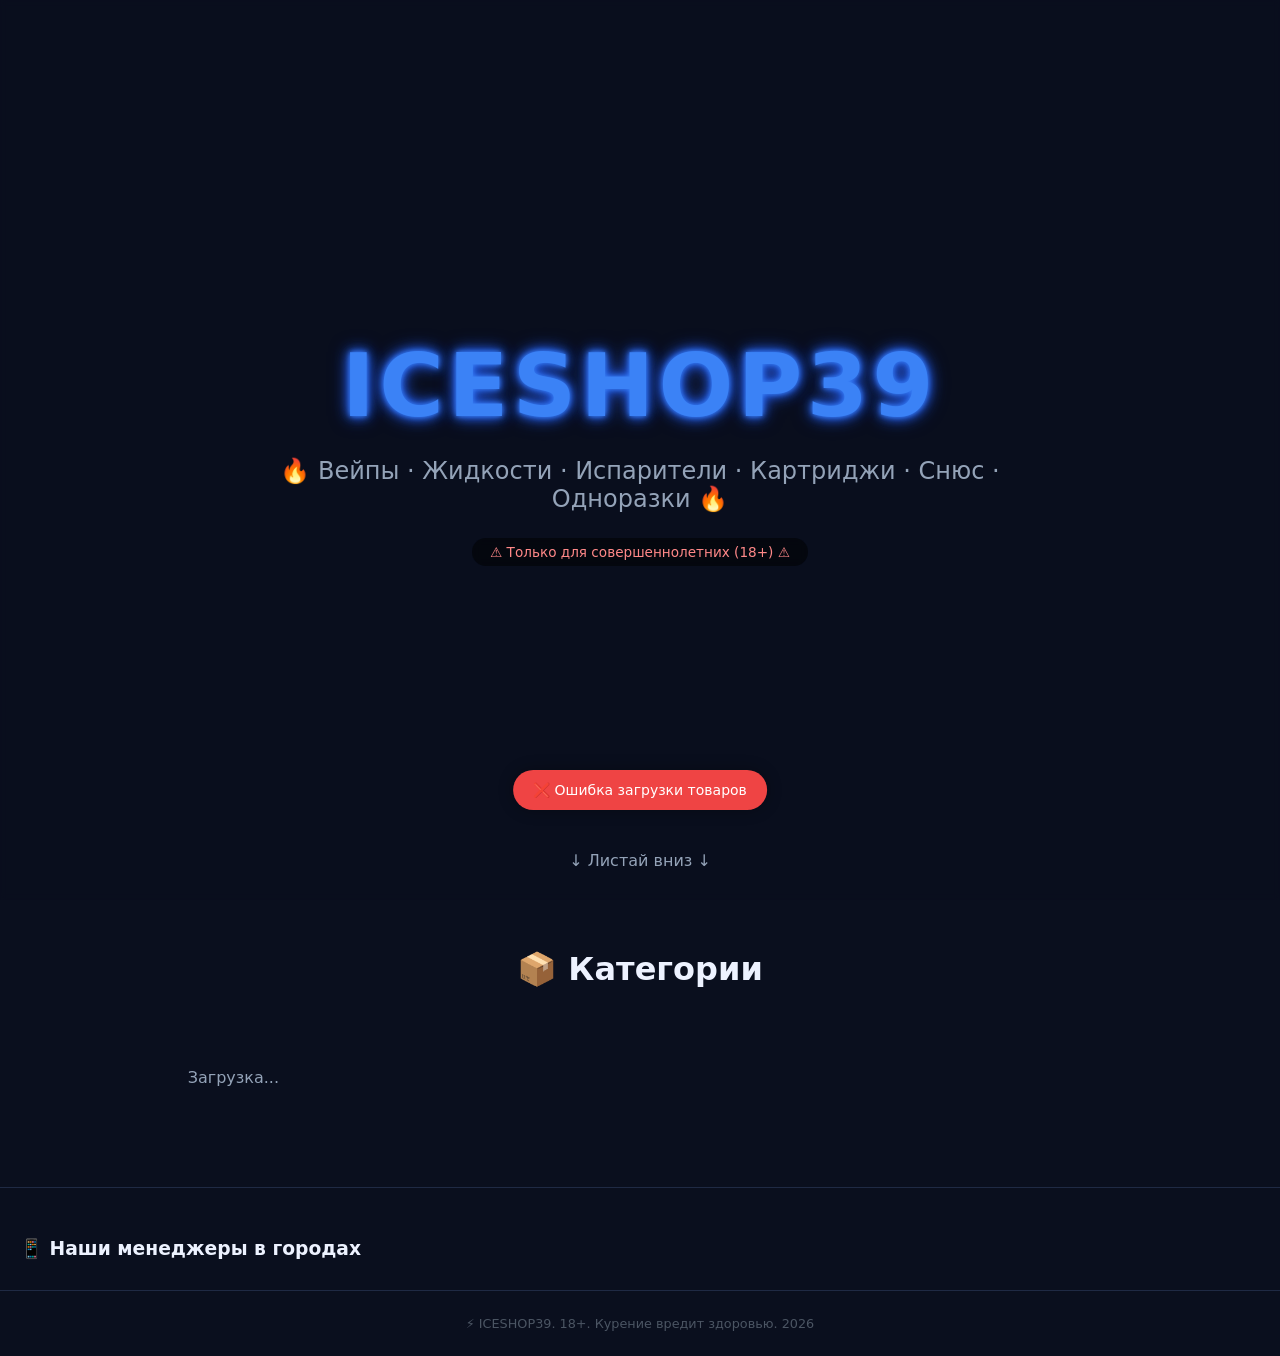
==== index.html @ f991d0cf "Update index.html" ====
<!DOCTYPE html>
<html lang="ru">
<head>
    <meta charset="UTF-8">
    <meta name="viewport" content="width=device-width, initial-scale=1.0, user-scalable=yes, viewport-fit=cover">
    <title>ICESHOP39 — Вейпы, жидкости и аксессуары в Калининграде | 18+</title>
    <meta name="description" content="ICESHOP39 — широкий выбор вейпов, жидкостей, испарителей, картриджей, снюса и одноразок. Быстрая доставка по Калининграду, Гурьевску и области. Только для совершеннолетних 18+.">
    <meta name="keywords" content="вейпы, жидкости для вейпа, испарители, картриджи, снюс, одноразки, Калининград, Гурьевск, доставка">
    <meta name="author" content="ICESHOP39">
    <meta name="robots" content="index, follow">
    <meta name="theme-color" content="#0A0F1E">
    
    <meta property="og:title" content="ICESHOP39 — Вейпы, жидкости и аксессуары">
    <meta property="og:description" content="Широкий выбор вейпов, жидкостей, испарителей и аксессуаров. Быстрая доставка по Калининграду и области. Только 18+.">
    <meta property="og:image" content="https://i.ibb.co/5hYz909b/istockphoto-1399967405-612x612.jpg">
    <meta property="og:image:width" content="612">
    <meta property="og:image:height" content="612">
    <meta property="og:url" content="https://loysitdefldondon.github.io/iceshop39/">
    <meta property="og:type" content="website">
    <meta property="og:locale" content="ru_RU">
    
    <link rel="canonical" href="https://loysitdefldondon.github.io/iceshop39/">
    <link rel="stylesheet" href="css/style.css">
</head>
<body>

<div class="header" id="header">
    <div class="logo" id="homeLogoBtn"><h2>ICESHOP39</h2></div>
    <div class="search-container">
        <input type="text" id="searchInput" placeholder="🔍 Поиск товаров..." class="search-input">
        <div id="searchResults" class="search-results"></div>
    </div>
</div>

<div id="mainPage">
    <div class="hero-section" id="heroSection">
        <div class="hero-content">
            <div class="hero-title">ICESHOP39</div>
            <div class="hero-desc">🔥 Вейпы · Жидкости · Испарители · Картриджи · Снюс · Одноразки 🔥</div>
            <div class="age-warning">⚠️ Только для совершеннолетних (18+) ⚠️</div>
        </div>
        <div class="scroll-hint" id="scrollHint">↓ Листай вниз ↓</div>
    </div>
    
    <!-- Блок популярных товаров (чаще всего смотрят) -->
    <div id="popularSection" class="popular-section" style="display: none;">
        <h2 class="section-title">🔥 Чаще всего смотрят</h2>
        <div id="popularContainer" class="popular-grid"></div>
    </div>
    
    <div class="categories-section" id="categoriesSection">
        <h2 class="section-title">📦 Категории</h2>
        <div class="categories-grid" id="categoriesGrid"><div class="loader">Загрузка...</div></div>
    </div>
</div>

<div id="productsPage" class="products-page">
    <button class="back-home" id="backHomeBtn">← Назад</button>
    <h2 class="page-title" id="productsPageTitle"></h2>
    <div class="products-grid" id="productsContainer"></div>
</div>

<div id="flavorsPage" class="flavors-page">
    <button class="back-home" id="backFlavorsHomeBtn">← Назад</button>
    <h2 class="page-title" id="flavorsPageTitle"></h2>
    <div id="flavorsContainer"></div>
</div>

<!-- Блок избранного -->
<div id="favoritesSection" class="favorites-section" style="display: none;">
    <h2 class="section-title">❤️ Избранное</h2>
    <div id="favoritesContainer" class="favorites-grid"></div>
    <button id="clearFavoritesBtn" class="clear-favorites-btn">🗑️ Очистить избранное</button>
</div>

<!-- Блок сравнения -->
<div id="compareSection" class="compare-section" style="display: none;">
    <h2 class="section-title">🔄 Сравнение товаров</h2>
    <div id="compareContainer" class="compare-grid"></div>
    <button id="clearCompareBtn" class="clear-compare-btn">🗑️ Очистить сравнение</button>
</div>

<!-- Блок истории просмотров -->
<div id="historySection" class="history-section" style="display: none;">
    <h2 class="section-title">📜 Вы недавно смотрели</h2>
    <div id="historyContainer" class="history-grid"></div>
    <button id="clearHistoryBtn" class="clear-history-btn">🗑️ Очистить историю</button>
</div>

<div class="managers-section">
    <h3 class="managers-title">📱 Наши менеджеры в городах</h3>
    <div class="managers-grid" id="managersGrid"></div>
</div>

<footer>⚡ ICESHOP39. 18+. Курение вредит здоровью. 2026</footer>

<button id="goTopBtn" class="go-top">⬆️</button>

<script src="js/script.js"></script>
</body>
</html>
---- css/style.css ----
* {
    margin: 0;
    padding: 0;
    box-sizing: border-box;
    font-family: 'Inter', 'Segoe UI', system-ui, -apple-system, sans-serif;
}

button, .category-card, .manager-card, .manager-option, .flavor-order-btn, .order-pill, .back-home, .age-btn, .order-submit, .cancel-order, .cancel-modal {
    outline: none;
    -webkit-tap-highlight-color: transparent;
}

body {
    background: #0A0F1E;
    color: #EDF2FF;
    overflow-x: hidden;
}

:root {
    --bg-deep: #0A0F1E;
    --card-dark: #111827;
    --blue-accent: #3B82F6;
    --border-dim: #1F2A44;
    --text-secondary: #94A3B8;
    --success: #10B981;
    --neon-red: #ff0040;
    --neon-blue: #3B82F6;
}

.hero-section {
    min-height: 100vh;
    display: flex;
    flex-direction: column;
    justify-content: center;
    align-items: center;
    text-align: center;
    padding: 40px 20px;
    position: relative;
    background-size: cover;
    background-position: center;
    background-repeat: no-repeat;
    transition: background-image 1.2s ease-in-out;
    background-image: url('https://i.ibb.co/5hYz909b/istockphoto-1399967405-612x612.jpg');
}

.hero-section::before {
    content: '';
    position: absolute;
    top: 0;
    left: 0;
    right: 0;
    bottom: 0;
    background: rgba(10, 15, 30, 0.65);
    backdrop-filter: blur(3px);
    z-index: 1;
}

.hero-content {
    position: relative;
    z-index: 2;
    max-width: 800px;
}

.hero-title {
    font-size: clamp(2.5rem, 10vw, 5.5rem);
    font-weight: 900;
    letter-spacing: 0.05em;
    color: #3B82F6;
    display: inline-block;
    user-select: none;
    -webkit-user-select: none;
    cursor: default;
    transform: translateY(50px);
    opacity: 0;
    animation: slideUpFade 0.8s ease forwards;
    text-shadow: 0 0 5px #3B82F6, 0 0 10px #2563EB, 0 0 15px #1D4ED8, 0 0 20px #1E3A8A;
}

@keyframes slideUpFade {
    to { transform: translateY(0); opacity: 1; }
}

.hero-desc {
    font-size: clamp(1rem, 5vw, 1.5rem);
    color: var(--text-secondary);
    margin-top: 20px;
    transform: translateY(50px);
    opacity: 0;
    animation: slideUpFade 0.8s ease 0.4s forwards;
}

.age-warning {
    margin-top: 25px;
    font-size: 0.85rem;
    color: #ff8888;
    background: rgba(0, 0, 0, 0.5);
    display: inline-block;
    padding: 6px 18px;
    border-radius: 60px;
    backdrop-filter: blur(4px);
    transform: translateY(30px);
    opacity: 0;
    animation: slideUpFadeAge 0.8s ease 0.8s forwards;
}

@keyframes slideUpFadeAge {
    to { transform: translateY(0); opacity: 1; }
}

.scroll-hint {
    position: absolute;
    bottom: 30px;
    left: 50%;
    transform: translateX(-50%);
    z-index: 2;
    color: var(--text-secondary);
    animation: bounce 2s infinite;
    cursor: pointer;
}

@keyframes bounce {
    0%, 100% { transform: translateX(-50%) translateY(0); }
    50% { transform: translateX(-50%) translateY(10px); }
}

.header {
    background: rgba(10, 15, 30, 0.96);
    backdrop-filter: blur(12px);
    border-bottom: 1px solid var(--border-dim);
    padding: 12px 20px;
    display: flex;
    justify-content: space-between;
    align-items: center;
    position: fixed;
    top: 0;
    left: 0;
    right: 0;
    z-index: 100;
    transform: translateY(-100%);
    transition: transform 0.3s ease;
    flex-wrap: wrap;
    gap: 10px;
}

.header.visible { transform: translateY(0); }

.logo { cursor: pointer; }

.logo h2 { 
    font-size: clamp(1rem, 5vw, 1.5rem); 
    color: #3B82F6; 
    text-shadow: 0 0 3px #3B82F6, 0 0 6px #2563EB;
    font-weight: 800; 
}

.search-container {
    position: relative;
    flex: 1;
    max-width: 300px;
}

.search-input {
    width: 100%;
    background: #1E293B;
    border: 1px solid var(--border-dim);
    border-radius: 40px;
    padding: 8px 16px;
    color: white;
    font-size: 14px;
    transition: all 0.3s;
}

.search-input:focus {
    outline: none;
    border-color: #3B82F6;
}

.search-results {
    position: absolute;
    top: 100%;
    left: 0;
    right: 0;
    background: #111827;
    border: 1px solid var(--border-dim);
    border-radius: 16px;
    max-height: 300px;
    overflow-y: auto;
    z-index: 1000;
    display: none;
}

.search-results.show {
    display: block;
}

.search-result-item {
    padding: 10px 15px;
    cursor: pointer;
    border-bottom: 1px solid #1F2A44;
    transition: background 0.2s;
}

.search-result-item:hover {
    background: #3B82F6;
}

.search-result-name {
    font-weight: 600;
    font-size: 14px;
}

.search-result-category {
    font-size: 11px;
    color: #94A3B8;
}

.search-result-price {
    font-size: 12px;
    color: #FACC15;
}

@media (max-width: 700px) {
    .header {
        flex-direction: column;
        padding: 10px;
    }
    .search-container {
        max-width: 100%;
        width: 100%;
    }
}

.categories-section { padding: 50px 20px; background: var(--bg-deep); }

.section-title { text-align: center; font-size: clamp(1.5rem, 6vw, 2rem); margin-bottom: 30px; }

.categories-grid {
    display: grid;
    grid-template-columns: repeat(3, 1fr);
    gap: 20px;
    max-width: 1200px;
    margin: 0 auto;
}

@media (max-width: 900px) { .categories-grid { grid-template-columns: repeat(2, 1fr); } }
@media (max-width: 550px) { .categories-grid { grid-template-columns: 1fr; } }

.category-card { 
    background: var(--card-dark); 
    border: 1px solid var(--border-dim); 
    border-radius: 28px; 
    padding: 30px 15px; 
    text-align: center; 
    cursor: pointer; 
    transition: all 0.4s; 
    position: relative; 
    overflow: hidden; 
    min-width: 0; 
}

.category-card::before {
    content: '';
    position: absolute;
    top: 0;
    left: 0;
    right: 0;
    bottom: 0;
    background-size: cover;
    background-position: center;
    background-repeat: no-repeat;
    opacity: 0.35;
    filter: blur(2px);
    z-index: 0;
}

.category-card[data-category="Жидкости"]::before { background-image: url('https://i.ibb.co/ZRJWzFgY/i.webp'); }
.category-card[data-category="Испарители"]::before { background-image: url('https://i.ibb.co/xKG5BxjK/2026-04-04-124034203.png'); }
.category-card[data-category="Картриджи"]::before { background-image: url('https://i.ibb.co/k284RcWN/2026-04-04-123830912.png'); }
.category-card[data-category="Вейпы"]::before { background-image: url('https://i.ibb.co/3Xgr0v8/2026-04-04-124326975.png'); }
.category-card[data-category="Снюс"]::before { background-image: url('https://i.ibb.co/kgQk6Rp7/2026-04-04-124535497.png'); }
.category-card[data-category="Одноразки"]::before { background-image: url('https://i.ibb.co/W4hXLFkr/2026-04-04-124758580.png'); }

.category-card > * { position: relative; z-index: 2; }

.category-card:hover {
    transform: translateY(-8px);
    border-color: #3B82F6;
    box-shadow: 0 0 15px rgba(59,130,246,0.3);
}

.category-icon { font-size: clamp(2.5rem, 8vw, 4rem); margin-bottom: 15px; }
.category-name { font-size: clamp(1rem, 5vw, 1.3rem); font-weight: 700; margin-bottom: 10px; word-break: break-word; }
.category-count { color: var(--text-secondary); font-size: 0.85rem; }

.products-page, .flavors-page { display: none; padding: 90px 20px 50px; min-height: 100vh; }
.products-page.active, .flavors-page.active { display: block; animation: fadeIn 0.5s ease; }

@keyframes fadeIn { from { opacity: 0; } to { opacity: 1; } }

.back-home {
    background: var(--card-dark);
    border: 1px solid var(--border-dim);
    border-radius: 40px;
    padding: 8px 20px;
    color: white;
    cursor: pointer;
    margin-bottom: 25px;
    display: inline-flex;
    align-items: center;
    gap: 8px;
    transition: all 0.3s;
}

.back-home:hover {
    background: #3B82F6;
    transform: translateX(-5px);
    box-shadow: 0 0 10px rgba(59,130,246,0.5);
}

.page-title { font-size: clamp(1.5rem, 6vw, 2rem); margin-bottom: 25px; text-align: center; }

.products-grid {
    display: grid;
    grid-template-columns: repeat(auto-fill, minmax(280px, 1fr));
    gap: 20px;
    max-width: 1300px;
    margin: 0 auto;
    align-items: stretch;
}

.product-card {
    background: var(--card-dark);
    border: 1px solid var(--border-dim);
    border-radius: 24px;
    padding: 16px;
    transition: all 0.4s;
    display: flex;
    flex-direction: column;
    justify-content: space-between;
    cursor: pointer;
    height: 100%;
    min-height: 380px;
}

.product-card:hover {
    transform: translateY(-6px);
    border-color: #3B82F6;
    box-shadow: 0 0 12px rgba(59,130,246,0.3);
}

.product-image {
    width: 100%;
    height: 180px;
    object-fit: cover;
    border-radius: 18px;
    background: #1E293B;
}

.product-title { font-size: clamp(1rem, 4vw, 1.2rem); font-weight: 700; margin-top: 8px; }
.product-price { font-size: clamp(1.3rem, 5vw, 1.7rem); font-weight: 800; color: #FACC15; }
.product-desc { 
    color: var(--text-secondary); 
    font-size: 0.85rem; 
    line-height: 1.4;
    display: -webkit-box;
    -webkit-line-clamp: 3;
    -webkit-box-orient: vertical;
    overflow: hidden;
    text-overflow: ellipsis;
}
.product-stock { font-size: 0.8rem; color: #94A3B8; margin: 5px 0; }

.order-pill { 
    background: var(--success);
    border: none;
    border-radius: 60px;
    padding: 12px 20px;
    color: white;
    font-weight: 700;
    font-size: 1rem;
    cursor: pointer;
    transition: all 0.3s;
    margin-top: 8px;
    width: 100%;
    text-align: center;
    box-shadow: 0 0 5px rgba(16,185,129,0.3);
}

.order-pill:hover { background: #059669; transform: scale(1.02); }
.order-pill:disabled { background: #4B5563; cursor: not-allowed; opacity: 0.6; transform: none; }

.empty-msg { text-align: center; color: var(--text-secondary); padding: 50px 20px; font-size: 1rem; }

.flavors-list { display: flex; flex-direction: column; gap: 12px; }

.flavor-item {
    background: var(--card-dark);
    border: 1px solid var(--border-dim);
    border-radius: 20px;
    padding: 14px;
    display: flex;
    flex-wrap: wrap;
    align-items: center;
    justify-content: space-between;
    gap: 10px;
}

.flavor-name { font-weight: 600; flex: 2; min-width: 120px; word-break: break-word; }
.flavor-price { color: #FACC15; font-weight: 700; font-size: 1.1rem; min-width: 70px; }
.flavor-stock { min-width: 80px; font-size: 0.85rem; }
.stock-low { color: #EF4444; font-weight: 600; }

.flavor-order-btn {
    background: var(--success);
    border: none;
    border-radius: 40px;
    padding: 8px 16px;
    color: white;
    font-weight: 600;
    cursor: pointer;
    transition: 0.2s;
    white-space: nowrap;
    box-shadow: 0 0 3px rgba(16,185,129,0.3);
}

.flavor-order-btn:hover { box-shadow: 0 0 8px rgba(16,185,129,0.6); transform: scale(1.02); }
.flavor-order-btn:disabled { background: #4B5563; cursor: not-allowed; opacity: 0.6; box-shadow: none; transform: none; }

@media (max-width: 550px) {
    .flavor-item { flex-direction: column; align-items: stretch; text-align: center; }
    .flavor-name, .flavor-price, .flavor-stock { text-align: center; }
    .flavor-order-btn { margin-top: 5px; }
}

.age-modal, .order-modal, .modal {
    position: fixed;
    top: 0;
    left: 0;
    width: 100%;
    height: 100%;
    background: rgba(0,0,0,0.95);
    backdrop-filter: blur(12px);
    z-index: 9999;
    display: flex;
    justify-content: center;
    align-items: center;
}

.age-content, .order-content, .modal-content {
    background: #0F172A;
    border: 2px solid var(--neon-red);
    border-radius: 40px;
    padding: 30px;
    max-width: 450px;
    width: 90%;
    text-align: center;
}

.order-content { border-color: var(--blue-accent); }

.age-content h1 { font-size: 4rem; color: var(--neon-red); text-shadow: 0 0 10px #ff0040; }

.age-checkbox, .order-checkbox {
    display: flex;
    align-items: center;
    justify-content: center;
    gap: 12px;
    background: #1E293B;
    padding: 12px;
    border-radius: 60px;
    margin: 20px 0;
}

.age-checkbox input, .order-checkbox input { width: 20px; height: 20px; cursor: pointer; }

.age-btn, .order-submit {
    background: var(--neon-red);
    border: none;
    border-radius: 60px;
    padding: 12px;
    color: white;
    font-weight: bold;
    cursor: pointer;
    width: 100%;
}

.order-submit { background: var(--success); }

.cancel-order, .cancel-modal {
    background: #334155;
    border: none;
    border-radius: 60px;
    padding: 10px;
    color: white;
    cursor: pointer;
    width: 100%;
    margin-top: 10px;
}

.manager-option {
    background: #1E293B;
    border: 1px solid var(--border-dim);
    border-radius: 60px;
    padding: 14px 20px;
    margin: 12px 0;
    cursor: pointer;
    text-align: center;
    font-weight: 600;
    font-size: 1.1rem;
    transition: all 0.3s ease;
    color: white;
    display: flex;
    align-items: center;
    justify-content: center;
    gap: 12px;
}

.manager-option:hover {
    background: #3B82F6;
    border-color: #3B82F6;
    transform: translateX(5px);
    box-shadow: 0 0 12px rgba(59,130,246,0.5);
}

.managers-section { padding: 50px 20px 30px; border-top: 1px solid var(--border-dim); }

.managers-grid {
    display: grid;
    grid-template-columns: repeat(3, 1fr);
    gap: 20px;
    max-width: 900px;
    margin: 0 auto;
}

@media (max-width: 700px) { .managers-grid { grid-template-columns: 1fr; } }

.manager-card {
    background: var(--card-dark);
    border: 1px solid var(--border-dim);
    border-radius: 60px;
    padding: 14px 20px;
    display: flex;
    align-items: center;
    justify-content: center;
    gap: 12px;
    font-weight: 600;
    color: white;
    text-decoration: none;
    transition: 0.3s;
}

.manager-card:hover {
    background: #3B82F6;
    transform: translateY(-3px);
    box-shadow: 0 0 12px rgba(59,130,246,0.4);
}

footer {
    text-align: center;
    padding: 25px 20px;
    color: #4B5563;
    border-top: 1px solid var(--border-dim);
    font-size: 0.8rem;
}

.loader { text-align: center; padding: 50px; color: var(--text-secondary); }

.go-top {
    position: fixed;
    bottom: 90px;
    left: 20px;
    background: #3B82F6;
    width: 45px;
    height: 45px;
    border-radius: 50%;
    border: none;
    color: white;
    font-size: 20px;
    cursor: pointer;
    display: none;
    z-index: 1000;
    box-shadow: 0 0 10px rgba(59,130,246,0.5);
    transition: all 0.3s;
}

.go-top:hover {
    transform: scale(1.1);
    background: #2563EB;
}

/* ========== ИСТОРИЯ ПРОСМОТРОВ ========== */
.history-section {
    padding: 50px 20px;
    background: var(--bg-deep);
    border-top: 1px solid var(--border-dim);
}

.history-grid {
    display: grid;
    grid-template-columns: repeat(auto-fill, minmax(150px, 1fr));
    gap: 15px;
    max-width: 1200px;
    margin: 0 auto;
}

.history-card {
    background: var(--card-dark);
    border: 1px solid var(--border-dim);
    border-radius: 16px;
    padding: 12px;
    cursor: pointer;
    transition: all 0.3s;
    text-align: center;
}

.history-card:hover {
    transform: translateY(-5px);
    border-color: #3B82F6;
    box-shadow: 0 0 12px rgba(59,130,246,0.3);
}

.history-image {
    width: 100%;
    height: 100px;
    object-fit: cover;
    border-radius: 12px;
    margin-bottom: 8px;
}

.history-name {
    font-size: 0.8rem;
    font-weight: 500;
    color: var(--text-secondary);
    overflow: hidden;
    text-overflow: ellipsis;
    white-space: nowrap;
}

.clear-history-btn {
    display: block;
    margin: 20px auto 0;
    background: #334155;
    border: none;
    border-radius: 40px;
    padding: 8px 20px;
    color: white;
    cursor: pointer;
    font-size: 0.8rem;
    transition: all 0.3s;
}

.clear-history-btn:hover {
    background: #EF4444;
}

/* ========== ПОПУЛЯРНЫЕ ТОВАРЫ ========== */
.popular-section {
    padding: 50px 20px;
    background: var(--bg-deep);
    border-top: 1px solid var(--border-dim);
    border-bottom: 1px solid var(--border-dim);
}

.popular-grid {
    display: grid;
    grid-template-columns: repeat(auto-fill, minmax(200px, 1fr));
    gap: 20px;
    max-width: 1200px;
    margin: 0 auto;
}

.popular-card {
    background: var(--card-dark);
    border: 1px solid var(--border-dim);
    border-radius: 20px;
    padding: 12px;
    cursor: pointer;
    transition: all 0.3s;
    text-align: center;
    position: relative;
}

.popular-card:hover {
    transform: translateY(-5px);
    border-color: #3B82F6;
    box-shadow: 0 0 15px rgba(59,130,246,0.3);
}

.popular-badge {
    position: absolute;
    top: -10px;
    left: -10px;
    background: #EF4444;
    color: white;
    font-size: 0.7rem;
    font-weight: bold;
    padding: 4px 8px;
    border-radius: 20px;
    z-index: 10;
}

.popular-image {
    width: 100%;
    height: 150px;
    object-fit: cover;
    border-radius: 12px;
    margin-bottom: 10px;
}

.popular-name {
    font-size: 0.9rem;
    font-weight: 600;
    margin-bottom: 5px;
    overflow: hidden;
    text-overflow: ellipsis;
    white-space: nowrap;
}

.popular-variant {
    font-size: 0.7rem;
    color: #94A3B8;
    margin-bottom: 5px;
    overflow: hidden;
    text-overflow: ellipsis;
    white-space: nowrap;
}

.popular-price {
    color: #FACC15;
    font-weight: 700;
    font-size: 1rem;
}

.popular-orders {
    font-size: 0.7rem;
    color: #94A3B8;
    margin-top: 5px;
}

@media (max-width: 550px) {
    .popular-grid {
        grid-template-columns: repeat(auto-fill, minmax(150px, 1fr));
        gap: 12px;
    }
    .popular-image {
        height: 120px;
    }
    .popular-name {
        font-size: 0.8rem;
    }
    .history-grid {
        grid-template-columns: repeat(auto-fill, minmax(120px, 1fr));
        gap: 10px;
    }
    .history-image {
        height: 80px;
    }
    .history-name {
        font-size: 0.7rem;
    }
}
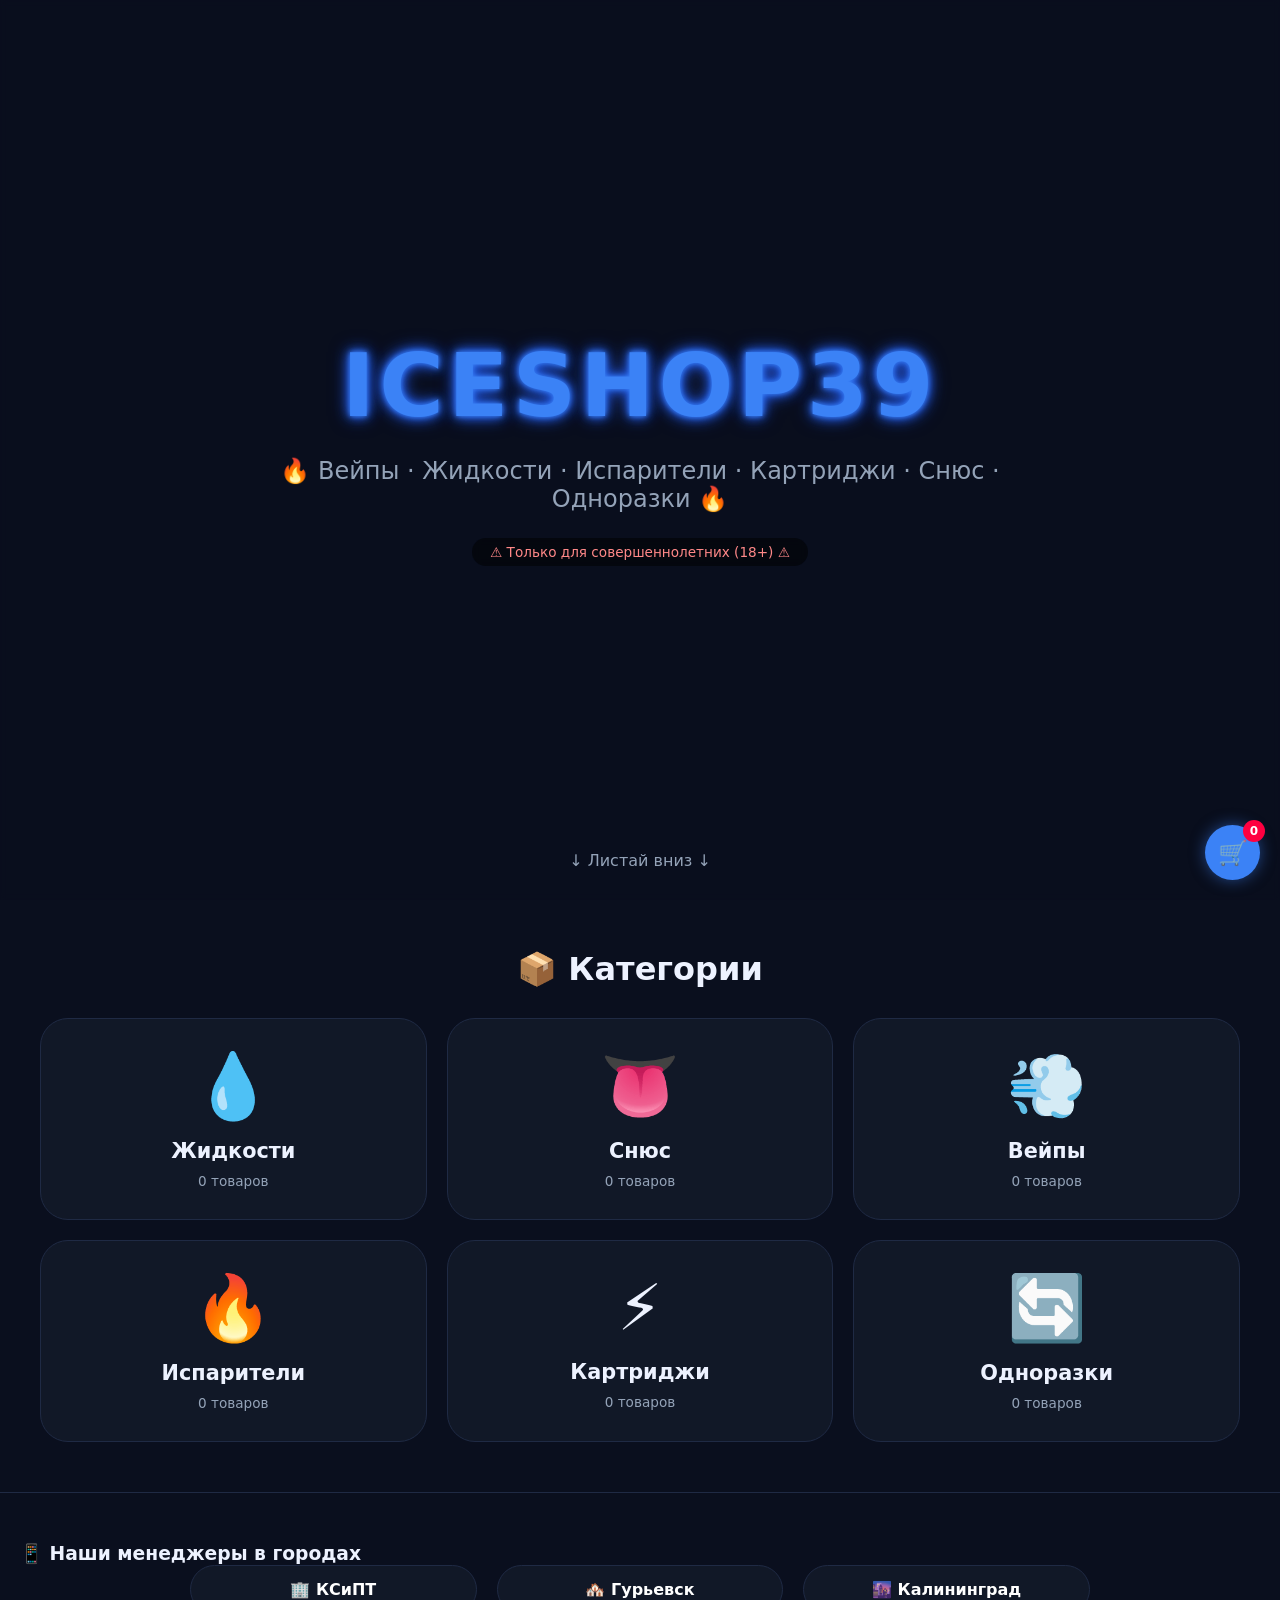
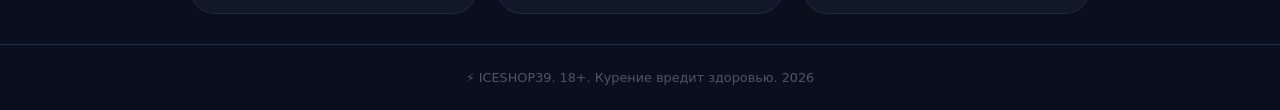
==== commit daabafb1: "Update index.html" ====
--- a/index.html
+++ b/index.html
@@ -72,14 +72,6 @@
     <div id="favoritesContainer" class="favorites-grid"></div>
     <button id="clearFavoritesBtn" class="clear-favorites-btn">🗑️ Очистить избранное</button>
 </div>
-
-<!-- Блок сравнения -->
-<div id="compareSection" class="compare-section" style="display: none;">
-    <h2 class="section-title">🔄 Сравнение товаров</h2>
-    <div id="compareContainer" class="compare-grid"></div>
-    <button id="clearCompareBtn" class="clear-compare-btn">🗑️ Очистить сравнение</button>
-</div>
-
 <!-- Блок истории просмотров -->
 <div id="historySection" class="history-section" style="display: none;">
     <h2 class="section-title">📜 Вы недавно смотрели</h2>
--- a/css/style.css
+++ b/css/style.css
@@ -759,3 +759,134 @@
         font-size: 0.7rem;
     }
 }
+/* ========== ПОПУЛЯРНЫЕ ТОВАРЫ ========== */
+.popular-section, .favorites-section, .compare-section {
+    padding: 50px 20px;
+    background: var(--bg-deep);
+    border-top: 1px solid var(--border-dim);
+}
+
+.popular-grid, .favorites-grid, .compare-grid {
+    display: grid;
+    grid-template-columns: repeat(auto-fill, minmax(200px, 1fr));
+    gap: 20px;
+    max-width: 1200px;
+    margin: 0 auto;
+}
+
+.popular-card, .favorite-card, .compare-card {
+    background: var(--card-dark);
+    border: 1px solid var(--border-dim);
+    border-radius: 16px;
+    padding: 12px;
+    cursor: pointer;
+    transition: all 0.3s;
+    text-align: center;
+    position: relative;
+}
+
+.popular-card:hover, .favorite-card:hover, .compare-card:hover {
+    transform: translateY(-5px);
+    border-color: #3B82F6;
+    box-shadow: 0 0 12px rgba(59,130,246,0.3);
+}
+
+.popular-image, .favorite-image, .compare-image {
+    width: 100%;
+    height: 120px;
+    object-fit: cover;
+    border-radius: 12px;
+    margin-bottom: 8px;
+}
+
+.popular-name, .favorite-name, .compare-name {
+    font-size: 0.85rem;
+    font-weight: 500;
+    color: white;
+}
+
+.popular-price, .favorite-price, .compare-price {
+    font-size: 0.8rem;
+    color: #FACC15;
+    margin-top: 5px;
+}
+
+.remove-favorite, .remove-compare {
+    position: absolute;
+    top: 5px;
+    right: 5px;
+    background: #EF4444;
+    border: none;
+    border-radius: 50%;
+    width: 24px;
+    height: 24px;
+    color: white;
+    cursor: pointer;
+    font-size: 12px;
+}
+
+.clear-favorites-btn, .clear-compare-btn {
+    display: block;
+    margin: 20px auto 0;
+    background: #334155;
+    border: none;
+    border-radius: 40px;
+    padding: 8px 20px;
+    color: white;
+    cursor: pointer;
+    font-size: 0.8rem;
+    transition: all 0.3s;
+}
+
+.clear-favorites-btn:hover, .clear-compare-btn:hover {
+    background: #EF4444;
+}
+
+.favorite-btn {
+    position: absolute;
+    top: 10px;
+    right: 10px;
+    background: rgba(0,0,0,0.5);
+    border: none;
+    border-radius: 50%;
+    width: 32px;
+    height: 32px;
+    cursor: pointer;
+    font-size: 18px;
+    display: flex;
+    align-items: center;
+    justify-content: center;
+    transition: all 0.2s;
+    z-index: 10;
+}
+
+.favorite-btn.active {
+    color: #EF4444;
+    background: rgba(0,0,0,0.7);
+}
+
+.compare-checkbox {
+    position: absolute;
+    bottom: 10px;
+    left: 10px;
+    background: rgba(0,0,0,0.5);
+    border: none;
+    border-radius: 20px;
+    padding: 4px 8px;
+    font-size: 11px;
+    cursor: pointer;
+    display: flex;
+    align-items: center;
+    gap: 4px;
+    z-index: 10;
+}
+
+@media (max-width: 550px) {
+    .popular-grid, .favorites-grid, .compare-grid {
+        grid-template-columns: repeat(auto-fill, minmax(150px, 1fr));
+        gap: 10px;
+    }
+    .popular-image, .favorite-image, .compare-image {
+        height: 100px;
+    }
+}
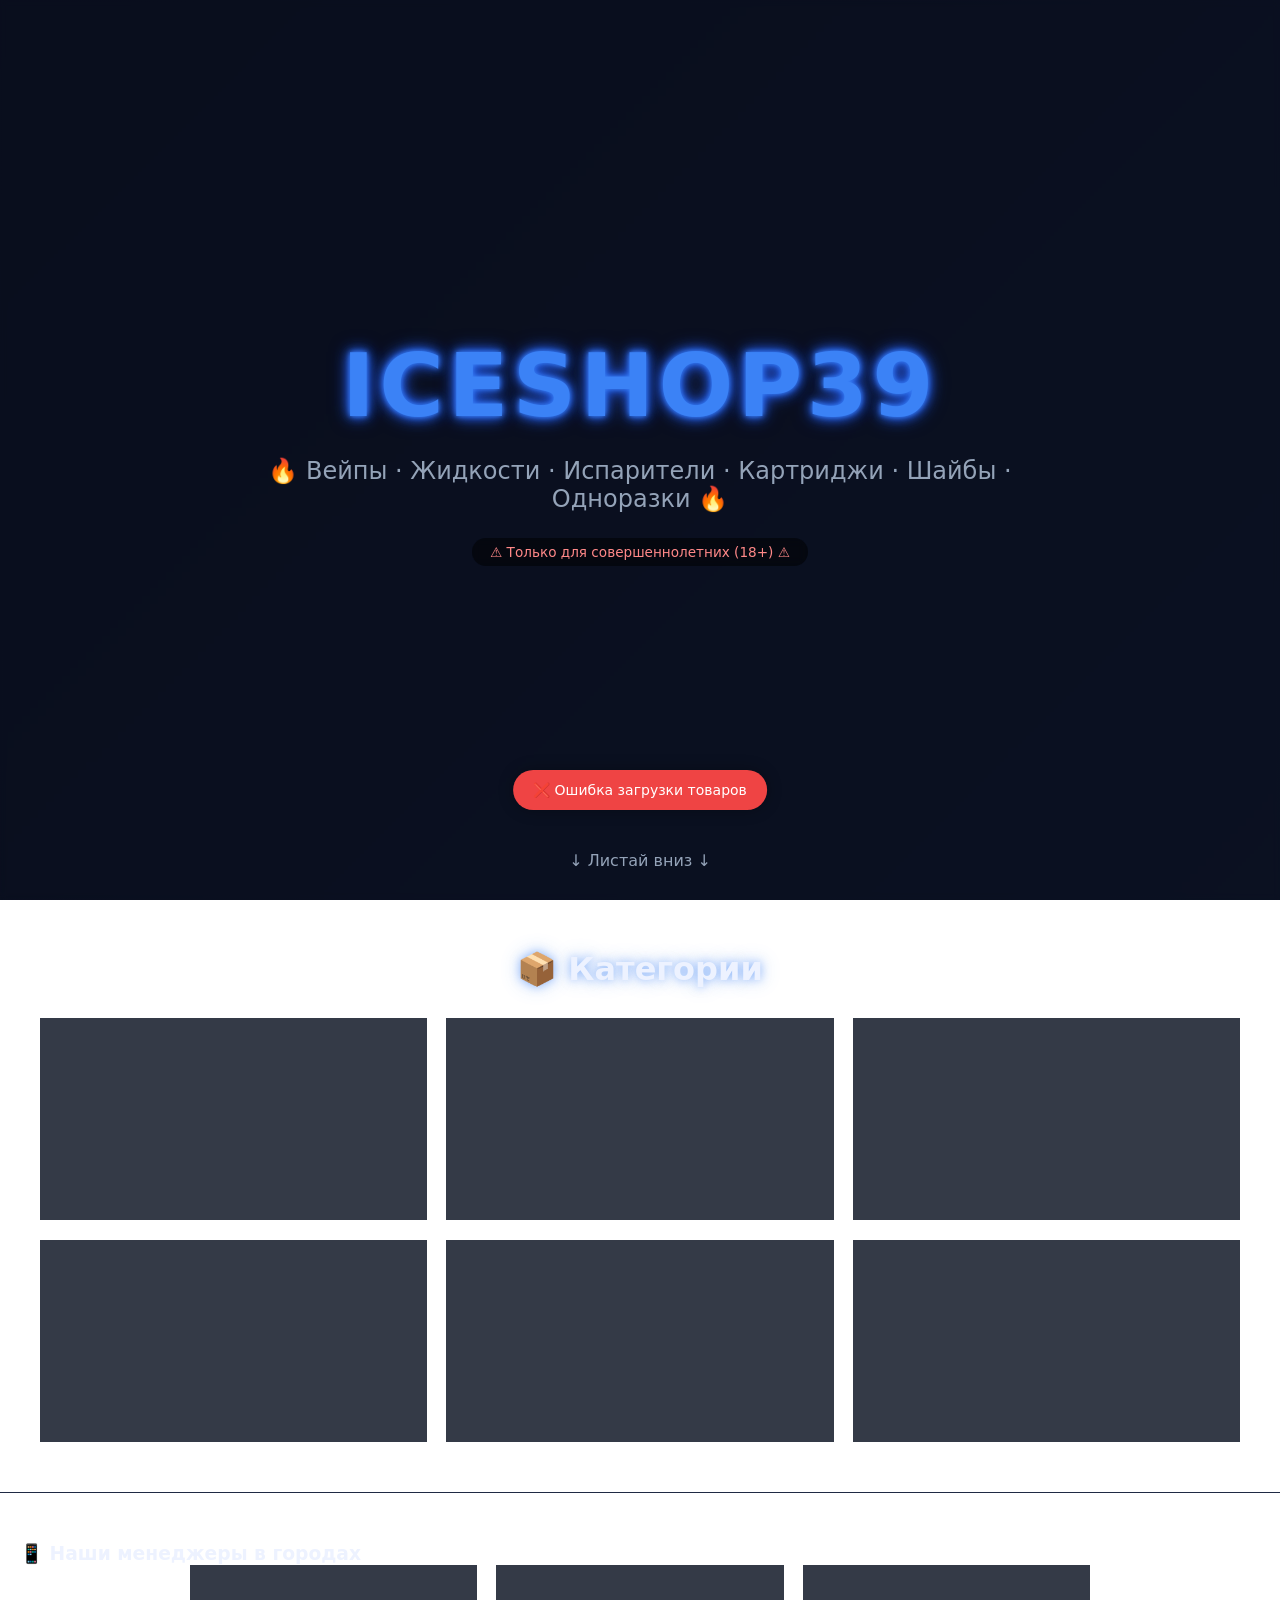
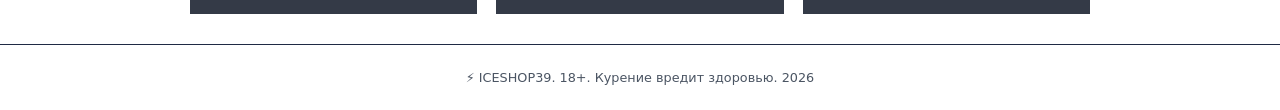
==== commit 3ca8e275: "Update index.html" ====
--- a/index.html
+++ b/index.html
@@ -36,7 +36,7 @@
     <div class="hero-section" id="heroSection">
         <div class="hero-content">
             <div class="hero-title">ICESHOP39</div>
-            <div class="hero-desc">🔥 Вейпы · Жидкости · Испарители · Картриджи · Снюс · Одноразки 🔥</div>
+            <div class="hero-desc">🔥 Вейпы · Жидкости · Испарители · Картриджи · Шайбы · Одноразки 🔥</div>
             <div class="age-warning">⚠️ Только для совершеннолетних (18+) ⚠️</div>
         </div>
         <div class="scroll-hint" id="scrollHint">↓ Листай вниз ↓</div>
--- a/css/style.css
+++ b/css/style.css
@@ -11,9 +11,18 @@
 }
 
 body {
-    background: #0A0F1E;
+    background: linear-gradient(135deg, #0A0F1E 0%, #0F172A 50%, #1A1F2E 100%);
+    background-attachment: fixed;
+    background-size: 200% 200%;
+    animation: gradientShift 10s ease infinite;
     color: #EDF2FF;
     overflow-x: hidden;
+}
+
+@keyframes gradientShift {
+    0% { background-position: 0% 0%; }
+    50% { background-position: 100% 100%; }
+    100% { background-position: 0% 0%; }
 }
 
 :root {
@@ -27,6 +36,7 @@
     --neon-blue: #3B82F6;
 }
 
+/* ========== HERO СЕКЦИЯ С АНИМАЦИЕЙ ========== */
 .hero-section {
     min-height: 100vh;
     display: flex;
@@ -123,8 +133,9 @@
     50% { transform: translateX(-50%) translateY(10px); }
 }
 
+/* ========== ШАПКА С ЭФФЕКТОМ СТЕКЛА ========== */
 .header {
-    background: rgba(10, 15, 30, 0.96);
+    background: rgba(10, 15, 30, 0.8);
     backdrop-filter: blur(12px);
     border-bottom: 1px solid var(--border-dim);
     padding: 12px 20px;
@@ -153,6 +164,7 @@
     font-weight: 800; 
 }
 
+/* ========== ПОИСК ========== */
 .search-container {
     position: relative;
     flex: 1;
@@ -189,9 +201,7 @@
     display: none;
 }
 
-.search-results.show {
-    display: block;
-}
+.search-results.show { display: block; }
 
 .search-result-item {
     padding: 10px 15px;
@@ -200,39 +210,21 @@
     transition: background 0.2s;
 }
 
-.search-result-item:hover {
-    background: #3B82F6;
-}
-
-.search-result-name {
-    font-weight: 600;
-    font-size: 14px;
-}
-
-.search-result-category {
-    font-size: 11px;
-    color: #94A3B8;
-}
-
-.search-result-price {
-    font-size: 12px;
-    color: #FACC15;
-}
-
-@media (max-width: 700px) {
-    .header {
-        flex-direction: column;
-        padding: 10px;
-    }
-    .search-container {
-        max-width: 100%;
-        width: 100%;
-    }
-}
-
-.categories-section { padding: 50px 20px; background: var(--bg-deep); }
-
-.section-title { text-align: center; font-size: clamp(1.5rem, 6vw, 2rem); margin-bottom: 30px; }
+.search-result-item:hover { background: #3B82F6; }
+
+.search-result-name { font-weight: 600; font-size: 14px; }
+.search-result-category { font-size: 11px; color: #94A3B8; }
+.search-result-price { font-size: 12px; color: #FACC15; }
+
+/* ========== КАТЕГОРИИ ========== */
+.categories-section { padding: 50px 20px; background: transparent; }
+
+.section-title { 
+    text-align: center; 
+    font-size: clamp(1.5rem, 6vw, 2rem); 
+    margin-bottom: 30px;
+    text-shadow: 0 0 10px rgba(59,130,246,0.5), 0 0 20px rgba(59,130,246,0.3);
+}
 
 .categories-grid {
     display: grid;
@@ -246,8 +238,9 @@
 @media (max-width: 550px) { .categories-grid { grid-template-columns: 1fr; } }
 
 .category-card { 
-    background: var(--card-dark); 
-    border: 1px solid var(--border-dim); 
+    background: rgba(17, 24, 39, 0.85);
+    backdrop-filter: blur(2px);
+    border: 1px solid rgba(59, 130, 246, 0.2);
     border-radius: 28px; 
     padding: 30px 15px; 
     text-align: center; 
@@ -255,7 +248,14 @@
     transition: all 0.4s; 
     position: relative; 
     overflow: hidden; 
-    min-width: 0; 
+    min-width: 0;
+    animation: fadeInUp 0.4s ease forwards;
+    opacity: 0;
+    transform: translateY(20px);
+}
+
+@keyframes fadeInUp {
+    to { opacity: 1; transform: translateY(0); }
 }
 
 .category-card::before {
@@ -283,22 +283,33 @@
 .category-card > * { position: relative; z-index: 2; }
 
 .category-card:hover {
-    transform: translateY(-8px);
+    transform: translateY(-8px) rotateX(4deg) rotateY(4deg);
     border-color: #3B82F6;
-    box-shadow: 0 0 15px rgba(59,130,246,0.3);
-}
-
-.category-icon { font-size: clamp(2.5rem, 8vw, 4rem); margin-bottom: 15px; }
+    box-shadow: 0 0 20px rgba(59,130,246,0.5), 0 0 5px rgba(59,130,246,0.3);
+}
+
+.category-icon { font-size: clamp(2.5rem, 8vw, 4rem); margin-bottom: 15px; transition: text-shadow 0.3s ease; }
+.category-card:hover .category-icon { text-shadow: 0 0 15px #3B82F6, 0 0 25px #2563EB; }
 .category-name { font-size: clamp(1rem, 5vw, 1.3rem); font-weight: 700; margin-bottom: 10px; word-break: break-word; }
 .category-count { color: var(--text-secondary); font-size: 0.85rem; }
 
+/* Каскадные задержки */
+.categories-grid .category-card:nth-child(1) { animation-delay: 0.05s; }
+.categories-grid .category-card:nth-child(2) { animation-delay: 0.1s; }
+.categories-grid .category-card:nth-child(3) { animation-delay: 0.15s; }
+.categories-grid .category-card:nth-child(4) { animation-delay: 0.2s; }
+.categories-grid .category-card:nth-child(5) { animation-delay: 0.25s; }
+.categories-grid .category-card:nth-child(6) { animation-delay: 0.3s; }
+
+/* ========== СТРАНИЦЫ ТОВАРОВ ========== */
 .products-page, .flavors-page { display: none; padding: 90px 20px 50px; min-height: 100vh; }
 .products-page.active, .flavors-page.active { display: block; animation: fadeIn 0.5s ease; }
 
 @keyframes fadeIn { from { opacity: 0; } to { opacity: 1; } }
 
 .back-home {
-    background: var(--card-dark);
+    background: rgba(17, 24, 39, 0.85);
+    backdrop-filter: blur(2px);
     border: 1px solid var(--border-dim);
     border-radius: 40px;
     padding: 8px 20px;
@@ -314,10 +325,10 @@
 .back-home:hover {
     background: #3B82F6;
     transform: translateX(-5px);
-    box-shadow: 0 0 10px rgba(59,130,246,0.5);
-}
-
-.page-title { font-size: clamp(1.5rem, 6vw, 2rem); margin-bottom: 25px; text-align: center; }
+    box-shadow: 0 0 15px rgba(59,130,246,0.5);
+}
+
+.page-title { font-size: clamp(1.5rem, 6vw, 2rem); margin-bottom: 25px; text-align: center; text-shadow: 0 0 10px rgba(59,130,246,0.5); }
 
 .products-grid {
     display: grid;
@@ -325,28 +336,46 @@
     gap: 20px;
     max-width: 1300px;
     margin: 0 auto;
-    align-items: stretch;
 }
 
 .product-card {
-    background: var(--card-dark);
-    border: 1px solid var(--border-dim);
+    background: rgba(17, 24, 39, 0.85);
+    backdrop-filter: blur(2px);
+    border: 1px solid rgba(59, 130, 246, 0.2);
     border-radius: 24px;
     padding: 16px;
-    transition: all 0.4s;
+    transition: all 0.3s cubic-bezier(0.4, 0, 0.2, 1);
     display: flex;
     flex-direction: column;
-    justify-content: space-between;
-    cursor: pointer;
+    gap: 10px;
+    cursor: pointer;
+    position: relative;
+    animation: fadeInUp 0.4s ease forwards;
+    opacity: 0;
+    transform: translateY(20px);
+}
+
+.product-card:hover {
+    transform: translateY(-10px) rotateX(6deg) rotateY(6deg);
+    border-color: #3B82F6;
+    box-shadow: 0 25px 35px -15px rgba(0, 0, 0, 0.5), 0 0 25px rgba(59, 130, 246, 0.4);
+}
+
+.product-card::after {
+    content: '';
+    position: absolute;
+    top: 0;
+    left: 0;
+    width: 100%;
     height: 100%;
-    min-height: 380px;
-}
-
-.product-card:hover {
-    transform: translateY(-6px);
-    border-color: #3B82F6;
-    box-shadow: 0 0 12px rgba(59,130,246,0.3);
-}
+    background: linear-gradient(135deg, rgba(255,255,255,0.08) 0%, rgba(255,255,255,0) 60%);
+    border-radius: 24px;
+    opacity: 0;
+    transition: opacity 0.3s ease;
+    pointer-events: none;
+}
+
+.product-card:hover::after { opacity: 1; }
 
 .product-image {
     width: 100%;
@@ -356,20 +385,23 @@
     background: #1E293B;
 }
 
-.product-title { font-size: clamp(1rem, 4vw, 1.2rem); font-weight: 700; margin-top: 8px; }
+.product-title { font-size: clamp(1rem, 4vw, 1.2rem); font-weight: 700; }
 .product-price { font-size: clamp(1.3rem, 5vw, 1.7rem); font-weight: 800; color: #FACC15; }
-.product-desc { 
-    color: var(--text-secondary); 
-    font-size: 0.85rem; 
-    line-height: 1.4;
-    display: -webkit-box;
-    -webkit-line-clamp: 3;
-    -webkit-box-orient: vertical;
-    overflow: hidden;
-    text-overflow: ellipsis;
-}
-.product-stock { font-size: 0.8rem; color: #94A3B8; margin: 5px 0; }
-
+.product-desc { color: var(--text-secondary); font-size: 0.85rem; line-height: 1.4; }
+
+/* Каскадные задержки для товаров */
+.products-grid .product-card:nth-child(1) { animation-delay: 0.05s; }
+.products-grid .product-card:nth-child(2) { animation-delay: 0.1s; }
+.products-grid .product-card:nth-child(3) { animation-delay: 0.15s; }
+.products-grid .product-card:nth-child(4) { animation-delay: 0.2s; }
+.products-grid .product-card:nth-child(5) { animation-delay: 0.25s; }
+.products-grid .product-card:nth-child(6) { animation-delay: 0.3s; }
+.products-grid .product-card:nth-child(7) { animation-delay: 0.35s; }
+.products-grid .product-card:nth-child(8) { animation-delay: 0.4s; }
+.products-grid .product-card:nth-child(9) { animation-delay: 0.45s; }
+.products-grid .product-card:nth-child(10) { animation-delay: 0.5s; }
+
+/* ========== КНОПКИ ========== */
 .order-pill { 
     background: var(--success);
     border: none;
@@ -386,16 +418,45 @@
     box-shadow: 0 0 5px rgba(16,185,129,0.3);
 }
 
-.order-pill:hover { background: #059669; transform: scale(1.02); }
-.order-pill:disabled { background: #4B5563; cursor: not-allowed; opacity: 0.6; transform: none; }
-
-.empty-msg { text-align: center; color: var(--text-secondary); padding: 50px 20px; font-size: 1rem; }
-
+.order-pill:hover { 
+    background: #059669; 
+    transform: scale(1.02); 
+    box-shadow: 0 0 15px rgba(16,185,129,0.5), 0 0 5px rgba(16,185,129,0.3);
+}
+
+/* ========== 2. ПУЛЬСИРУЮЩАЯ КНОПКА КОРЗИНЫ ========== */
+.cart-icon {
+    transition: all 0.3s ease;
+}
+
+.cart-icon:active {
+    animation: cartPulse 0.3s ease;
+}
+
+@keyframes cartPulse {
+    0% { transform: scale(1); }
+    50% { transform: scale(1.15); box-shadow: 0 0 25px rgba(59,130,246,0.8); }
+    100% { transform: scale(1); }
+}
+
+/* Анимация при добавлении товара */
+@keyframes cartBump {
+    0% { transform: scale(1); }
+    50% { transform: scale(1.2); }
+    100% { transform: scale(1); }
+}
+
+.cart-icon.bump {
+    animation: cartBump 0.3s ease;
+}
+
+/* ========== ВАРИАНТЫ ТОВАРОВ ========== */
 .flavors-list { display: flex; flex-direction: column; gap: 12px; }
 
 .flavor-item {
-    background: var(--card-dark);
-    border: 1px solid var(--border-dim);
+    background: rgba(17, 24, 39, 0.85);
+    backdrop-filter: blur(2px);
+    border: 1px solid rgba(59, 130, 246, 0.2);
     border-radius: 20px;
     padding: 14px;
     display: flex;
@@ -403,6 +464,15 @@
     align-items: center;
     justify-content: space-between;
     gap: 10px;
+    animation: fadeInUp 0.4s ease forwards;
+    opacity: 0;
+    transform: translateY(20px);
+}
+
+.flavor-item:hover {
+    transform: translateX(8px) rotateY(3deg);
+    background: #1A2744;
+    box-shadow: -5px 0 15px rgba(59, 130, 246, 0.2);
 }
 
 .flavor-name { font-weight: 600; flex: 2; min-width: 120px; word-break: break-word; }
@@ -423,8 +493,19 @@
     box-shadow: 0 0 3px rgba(16,185,129,0.3);
 }
 
-.flavor-order-btn:hover { box-shadow: 0 0 8px rgba(16,185,129,0.6); transform: scale(1.02); }
-.flavor-order-btn:disabled { background: #4B5563; cursor: not-allowed; opacity: 0.6; box-shadow: none; transform: none; }
+.flavor-order-btn:hover { 
+    box-shadow: 0 0 15px rgba(16,185,129,0.5), 0 0 5px rgba(16,185,129,0.3); 
+    transform: scale(1.02); 
+}
+
+.flavor-order-btn:disabled { background: #4B5563; cursor: not-allowed; opacity: 0.6; }
+
+/* Каскадные задержки для вариантов */
+.flavors-list .flavor-item:nth-child(1) { animation-delay: 0.05s; }
+.flavors-list .flavor-item:nth-child(2) { animation-delay: 0.1s; }
+.flavors-list .flavor-item:nth-child(3) { animation-delay: 0.15s; }
+.flavors-list .flavor-item:nth-child(4) { animation-delay: 0.2s; }
+.flavors-list .flavor-item:nth-child(5) { animation-delay: 0.25s; }
 
 @media (max-width: 550px) {
     .flavor-item { flex-direction: column; align-items: stretch; text-align: center; }
@@ -432,6 +513,7 @@
     .flavor-order-btn { margin-top: 5px; }
 }
 
+/* ========== МОДАЛЬНЫЕ ОКНА ========== */
 .age-modal, .order-modal, .modal {
     position: fixed;
     top: 0;
@@ -444,11 +526,18 @@
     display: flex;
     justify-content: center;
     align-items: center;
+    animation: modalFadeIn 0.2s ease;
+}
+
+@keyframes modalFadeIn {
+    from { opacity: 0; backdrop-filter: blur(0px); }
+    to { opacity: 1; backdrop-filter: blur(12px); }
 }
 
 .age-content, .order-content, .modal-content {
-    background: #0F172A;
-    border: 2px solid var(--neon-red);
+    background: rgba(15, 23, 42, 0.95);
+    backdrop-filter: blur(10px);
+    border: 1px solid rgba(59, 130, 246, 0.3);
     border-radius: 40px;
     padding: 30px;
     max-width: 450px;
@@ -497,6 +586,7 @@
     margin-top: 10px;
 }
 
+/* ========== ВЫБОР МЕНЕДЖЕРА ========== */
 .manager-option {
     background: #1E293B;
     border: 1px solid var(--border-dim);
@@ -519,9 +609,10 @@
     background: #3B82F6;
     border-color: #3B82F6;
     transform: translateX(5px);
-    box-shadow: 0 0 12px rgba(59,130,246,0.5);
-}
-
+    box-shadow: 0 0 15px rgba(59,130,246,0.5);
+}
+
+/* ========== МЕНЕДЖЕРЫ ========== */
 .managers-section { padding: 50px 20px 30px; border-top: 1px solid var(--border-dim); }
 
 .managers-grid {
@@ -535,8 +626,9 @@
 @media (max-width: 700px) { .managers-grid { grid-template-columns: 1fr; } }
 
 .manager-card {
-    background: var(--card-dark);
-    border: 1px solid var(--border-dim);
+    background: rgba(17, 24, 39, 0.85);
+    backdrop-filter: blur(2px);
+    border: 1px solid rgba(59, 130, 246, 0.2);
     border-radius: 60px;
     padding: 14px 20px;
     display: flex;
@@ -552,9 +644,83 @@
 .manager-card:hover {
     background: #3B82F6;
     transform: translateY(-3px);
-    box-shadow: 0 0 12px rgba(59,130,246,0.4);
-}
-
+    box-shadow: 0 0 15px rgba(59,130,246,0.5);
+}
+
+/* ========== ИСТОРИЯ, ИЗБРАННОЕ, ПОПУЛЯРНЫЕ ========== */
+.history-section, .favorites-section, .compare-section, .popular-section {
+    padding: 50px 20px;
+    background: transparent;
+    border-top: 1px solid var(--border-dim);
+}
+
+.history-grid, .favorites-grid, .compare-grid, .popular-grid {
+    display: grid;
+    grid-template-columns: repeat(auto-fill, minmax(150px, 1fr));
+    gap: 15px;
+    max-width: 1200px;
+    margin: 0 auto;
+}
+
+.history-card, .favorite-card, .popular-card {
+    background: rgba(17, 24, 39, 0.85);
+    backdrop-filter: blur(2px);
+    border: 1px solid rgba(59, 130, 246, 0.2);
+    border-radius: 16px;
+    padding: 12px;
+    cursor: pointer;
+    transition: all 0.3s;
+    text-align: center;
+    animation: fadeInUp 0.4s ease forwards;
+    opacity: 0;
+    transform: translateY(20px);
+}
+
+.history-card:hover, .favorite-card:hover, .popular-card:hover {
+    transform: translateY(-6px) rotateX(3deg) rotateY(3deg);
+    border-color: #3B82F6;
+    box-shadow: 0 0 15px rgba(59,130,246,0.4);
+}
+
+.history-image, .favorite-image, .popular-image {
+    width: 100%;
+    height: 100px;
+    object-fit: cover;
+    border-radius: 12px;
+    margin-bottom: 8px;
+}
+
+.history-name, .favorite-name, .popular-name {
+    font-size: 0.8rem;
+    font-weight: 500;
+    color: white;
+}
+
+.history-price, .favorite-price, .popular-price {
+    font-size: 0.8rem;
+    color: #FACC15;
+    margin-top: 5px;
+}
+
+/* ========== КНОПКИ ОЧИСТКИ ========== */
+.clear-history-btn, .clear-favorites-btn, .clear-compare-btn {
+    display: block;
+    margin: 20px auto 0;
+    background: #334155;
+    border: none;
+    border-radius: 40px;
+    padding: 8px 20px;
+    color: white;
+    cursor: pointer;
+    font-size: 0.8rem;
+    transition: all 0.3s;
+}
+
+.clear-history-btn:hover, .clear-favorites-btn:hover, .clear-compare-btn:hover {
+    background: #EF4444;
+}
+
+/* ========== ФУТЕР ========== */
 footer {
     text-align: center;
     padding: 25px 20px;
@@ -563,8 +729,32 @@
     font-size: 0.8rem;
 }
 
-.loader { text-align: center; padding: 50px; color: var(--text-secondary); }
-
+/* ========== ЗАГРУЗЧИК ========== */
+.loader {
+    text-align: center;
+    padding: 50px;
+    color: var(--text-secondary);
+    display: flex;
+    justify-content: center;
+    align-items: center;
+    gap: 8px;
+}
+
+.loader::before {
+    content: '';
+    width: 20px;
+    height: 20px;
+    border: 2px solid #1F2A44;
+    border-top-color: #3B82F6;
+    border-radius: 50%;
+    animation: spin 0.8s linear infinite;
+}
+
+@keyframes spin {
+    to { transform: rotate(360deg); }
+}
+
+/* ========== КНОПКА НАВЕРХ ========== */
 .go-top {
     position: fixed;
     bottom: 90px;
@@ -588,305 +778,101 @@
     background: #2563EB;
 }
 
-/* ========== ИСТОРИЯ ПРОСМОТРОВ ========== */
-.history-section {
-    padding: 50px 20px;
-    background: var(--bg-deep);
-    border-top: 1px solid var(--border-dim);
-}
-
-.history-grid {
-    display: grid;
-    grid-template-columns: repeat(auto-fill, minmax(150px, 1fr));
-    gap: 15px;
-    max-width: 1200px;
-    margin: 0 auto;
-}
-
-.history-card {
-    background: var(--card-dark);
-    border: 1px solid var(--border-dim);
-    border-radius: 16px;
-    padding: 12px;
-    cursor: pointer;
-    transition: all 0.3s;
-    text-align: center;
-}
-
-.history-card:hover {
-    transform: translateY(-5px);
-    border-color: #3B82F6;
-    box-shadow: 0 0 12px rgba(59,130,246,0.3);
-}
-
-.history-image {
-    width: 100%;
-    height: 100px;
-    object-fit: cover;
-    border-radius: 12px;
-    margin-bottom: 8px;
-}
-
-.history-name {
-    font-size: 0.8rem;
-    font-weight: 500;
-    color: var(--text-secondary);
-    overflow: hidden;
-    text-overflow: ellipsis;
-    white-space: nowrap;
-}
-
-.clear-history-btn {
-    display: block;
-    margin: 20px auto 0;
-    background: #334155;
-    border: none;
-    border-radius: 40px;
-    padding: 8px 20px;
-    color: white;
-    cursor: pointer;
-    font-size: 0.8rem;
-    transition: all 0.3s;
-}
-
-.clear-history-btn:hover {
-    background: #EF4444;
-}
-
-/* ========== ПОПУЛЯРНЫЕ ТОВАРЫ ========== */
-.popular-section {
-    padding: 50px 20px;
-    background: var(--bg-deep);
-    border-top: 1px solid var(--border-dim);
-    border-bottom: 1px solid var(--border-dim);
-}
-
-.popular-grid {
-    display: grid;
-    grid-template-columns: repeat(auto-fill, minmax(200px, 1fr));
-    gap: 20px;
-    max-width: 1200px;
-    margin: 0 auto;
-}
-
-.popular-card {
-    background: var(--card-dark);
-    border: 1px solid var(--border-dim);
-    border-radius: 20px;
-    padding: 12px;
-    cursor: pointer;
-    transition: all 0.3s;
-    text-align: center;
-    position: relative;
-}
-
-.popular-card:hover {
-    transform: translateY(-5px);
-    border-color: #3B82F6;
-    box-shadow: 0 0 15px rgba(59,130,246,0.3);
-}
-
-.popular-badge {
-    position: absolute;
-    top: -10px;
-    left: -10px;
-    background: #EF4444;
-    color: white;
-    font-size: 0.7rem;
-    font-weight: bold;
-    padding: 4px 8px;
-    border-radius: 20px;
-    z-index: 10;
-}
-
-.popular-image {
-    width: 100%;
-    height: 150px;
-    object-fit: cover;
-    border-radius: 12px;
-    margin-bottom: 10px;
-}
-
-.popular-name {
-    font-size: 0.9rem;
-    font-weight: 600;
-    margin-bottom: 5px;
-    overflow: hidden;
-    text-overflow: ellipsis;
-    white-space: nowrap;
-}
-
-.popular-variant {
-    font-size: 0.7rem;
-    color: #94A3B8;
-    margin-bottom: 5px;
-    overflow: hidden;
-    text-overflow: ellipsis;
-    white-space: nowrap;
-}
-
-.popular-price {
-    color: #FACC15;
-    font-weight: 700;
-    font-size: 1rem;
-}
-
-.popular-orders {
-    font-size: 0.7rem;
-    color: #94A3B8;
-    margin-top: 5px;
-}
-
-@media (max-width: 550px) {
-    .popular-grid {
-        grid-template-columns: repeat(auto-fill, minmax(150px, 1fr));
-        gap: 12px;
+/* ========== АДАПТАЦИЯ ПОД ТЕЛЕФОН ========== */
+@media (max-width: 768px) {
+    .product-card:hover,
+    .category-card:hover,
+    .favorite-card:hover,
+    .history-card:hover,
+    .popular-card:hover {
+        transform: translateY(-4px);
     }
-    .popular-image {
-        height: 120px;
+    
+    .product-card::after { display: none; }
+    
+    .flavor-item:hover {
+        transform: translateX(4px);
     }
-    .popular-name {
-        font-size: 0.8rem;
+    
+    .header {
+        flex-direction: column;
+        padding: 10px;
     }
-    .history-grid {
+    
+    .search-container {
+        max-width: 100%;
+        width: 100%;
+    }
+    
+    .history-grid, .favorites-grid, .popular-grid {
         grid-template-columns: repeat(auto-fill, minmax(120px, 1fr));
         gap: 10px;
     }
-    .history-image {
+    
+    .history-image, .favorite-image, .popular-image {
         height: 80px;
     }
-    .history-name {
+    
+    .history-name, .favorite-name, .popular-name {
         font-size: 0.7rem;
     }
 }
-/* ========== ПОПУЛЯРНЫЕ ТОВАРЫ ========== */
-.popular-section, .favorites-section, .compare-section {
-    padding: 50px 20px;
-    background: var(--bg-deep);
-    border-top: 1px solid var(--border-dim);
-}
-
-.popular-grid, .favorites-grid, .compare-grid {
-    display: grid;
-    grid-template-columns: repeat(auto-fill, minmax(200px, 1fr));
-    gap: 20px;
-    max-width: 1200px;
-    margin: 0 auto;
-}
-
-.popular-card, .favorite-card, .compare-card {
-    background: var(--card-dark);
-    border: 1px solid var(--border-dim);
-    border-radius: 16px;
-    padding: 12px;
-    cursor: pointer;
-    transition: all 0.3s;
-    text-align: center;
-    position: relative;
-}
-
-.popular-card:hover, .favorite-card:hover, .compare-card:hover {
-    transform: translateY(-5px);
-    border-color: #3B82F6;
-    box-shadow: 0 0 12px rgba(59,130,246,0.3);
-}
-
-.popular-image, .favorite-image, .compare-image {
+
+/* ========== УБИРАЕМ СИНЕЕ ВЫДЕЛЕНИЕ ========== */
+* {
+    -webkit-tap-highlight-color: transparent;
+    -webkit-touch-callout: none;
+}
+
+*:focus, *:focus-visible, *:active {
+    outline: none !important;
+}
+
+button, .category-card, .product-card, .favorite-card, .history-card, .popular-card,
+.flavor-item, .manager-card, .manager-option, .flavor-order-btn, .order-pill,
+.back-home, .age-btn, .order-submit, .cancel-order, .cancel-modal, .cart-icon,
+.favorite-btn, .favorite-btn-option, .favorite-btn-simple, .remove-favorite,
+.clear-history-btn, .clear-favorites-btn, a {
+    -webkit-tap-highlight-color: transparent !important;
+    outline: none !important;
+    user-select: none !important;
+}
+/* ========== ФИКС КНОПКИ В КОРЗИНУ (НЕ СЪЕЗЖАЕТ) ========== */
+.product-card {
+    display: flex;
+    flex-direction: column;
+    justify-content: space-between;
+    height: 100%;
+    min-height: 380px;
+}
+
+.product-card .product-desc {
+    flex: 1;
+    margin-bottom: 12px;
+    overflow: hidden;
+    text-overflow: ellipsis;
+    display: -webkit-box;
+    -webkit-line-clamp: 3;
+    -webkit-box-orient: vertical;
+}
+
+.order-pill {
+    margin-top: auto;
     width: 100%;
-    height: 120px;
-    object-fit: cover;
-    border-radius: 12px;
-    margin-bottom: 8px;
-}
-
-.popular-name, .favorite-name, .compare-name {
-    font-size: 0.85rem;
-    font-weight: 500;
-    color: white;
-}
-
-.popular-price, .favorite-price, .compare-price {
-    font-size: 0.8rem;
-    color: #FACC15;
-    margin-top: 5px;
-}
-
-.remove-favorite, .remove-compare {
-    position: absolute;
-    top: 5px;
-    right: 5px;
-    background: #EF4444;
-    border: none;
-    border-radius: 50%;
-    width: 24px;
-    height: 24px;
-    color: white;
-    cursor: pointer;
-    font-size: 12px;
-}
-
-.clear-favorites-btn, .clear-compare-btn {
-    display: block;
-    margin: 20px auto 0;
-    background: #334155;
-    border: none;
-    border-radius: 40px;
-    padding: 8px 20px;
-    color: white;
-    cursor: pointer;
-    font-size: 0.8rem;
-    transition: all 0.3s;
-}
-
-.clear-favorites-btn:hover, .clear-compare-btn:hover {
-    background: #EF4444;
-}
-
-.favorite-btn {
-    position: absolute;
-    top: 10px;
-    right: 10px;
-    background: rgba(0,0,0,0.5);
-    border: none;
-    border-radius: 50%;
-    width: 32px;
-    height: 32px;
-    cursor: pointer;
-    font-size: 18px;
-    display: flex;
-    align-items: center;
-    justify-content: center;
-    transition: all 0.2s;
-    z-index: 10;
-}
-
-.favorite-btn.active {
-    color: #EF4444;
-    background: rgba(0,0,0,0.7);
-}
-
-.compare-checkbox {
-    position: absolute;
-    bottom: 10px;
-    left: 10px;
-    background: rgba(0,0,0,0.5);
-    border: none;
-    border-radius: 20px;
-    padding: 4px 8px;
-    font-size: 11px;
-    cursor: pointer;
-    display: flex;
-    align-items: center;
-    gap: 4px;
-    z-index: 10;
-}
-
+}
+
+/* Для карточек с вариантами (флейворами) */
+.product-card[data-has-flavors="true"] {
+    min-height: auto;
+}
+
+/* Фикс для мобильных устройств */
 @media (max-width: 550px) {
-    .popular-grid, .favorites-grid, .compare-grid {
-        grid-template-columns: repeat(auto-fill, minmax(150px, 1fr));
-        gap: 10px;
+    .product-card {
+        min-height: 350px;
     }
-    .popular-image, .favorite-image, .compare-image {
-        height: 100px;
+    
+    .product-card .product-desc {
+        -webkit-line-clamp: 2;
     }
 }
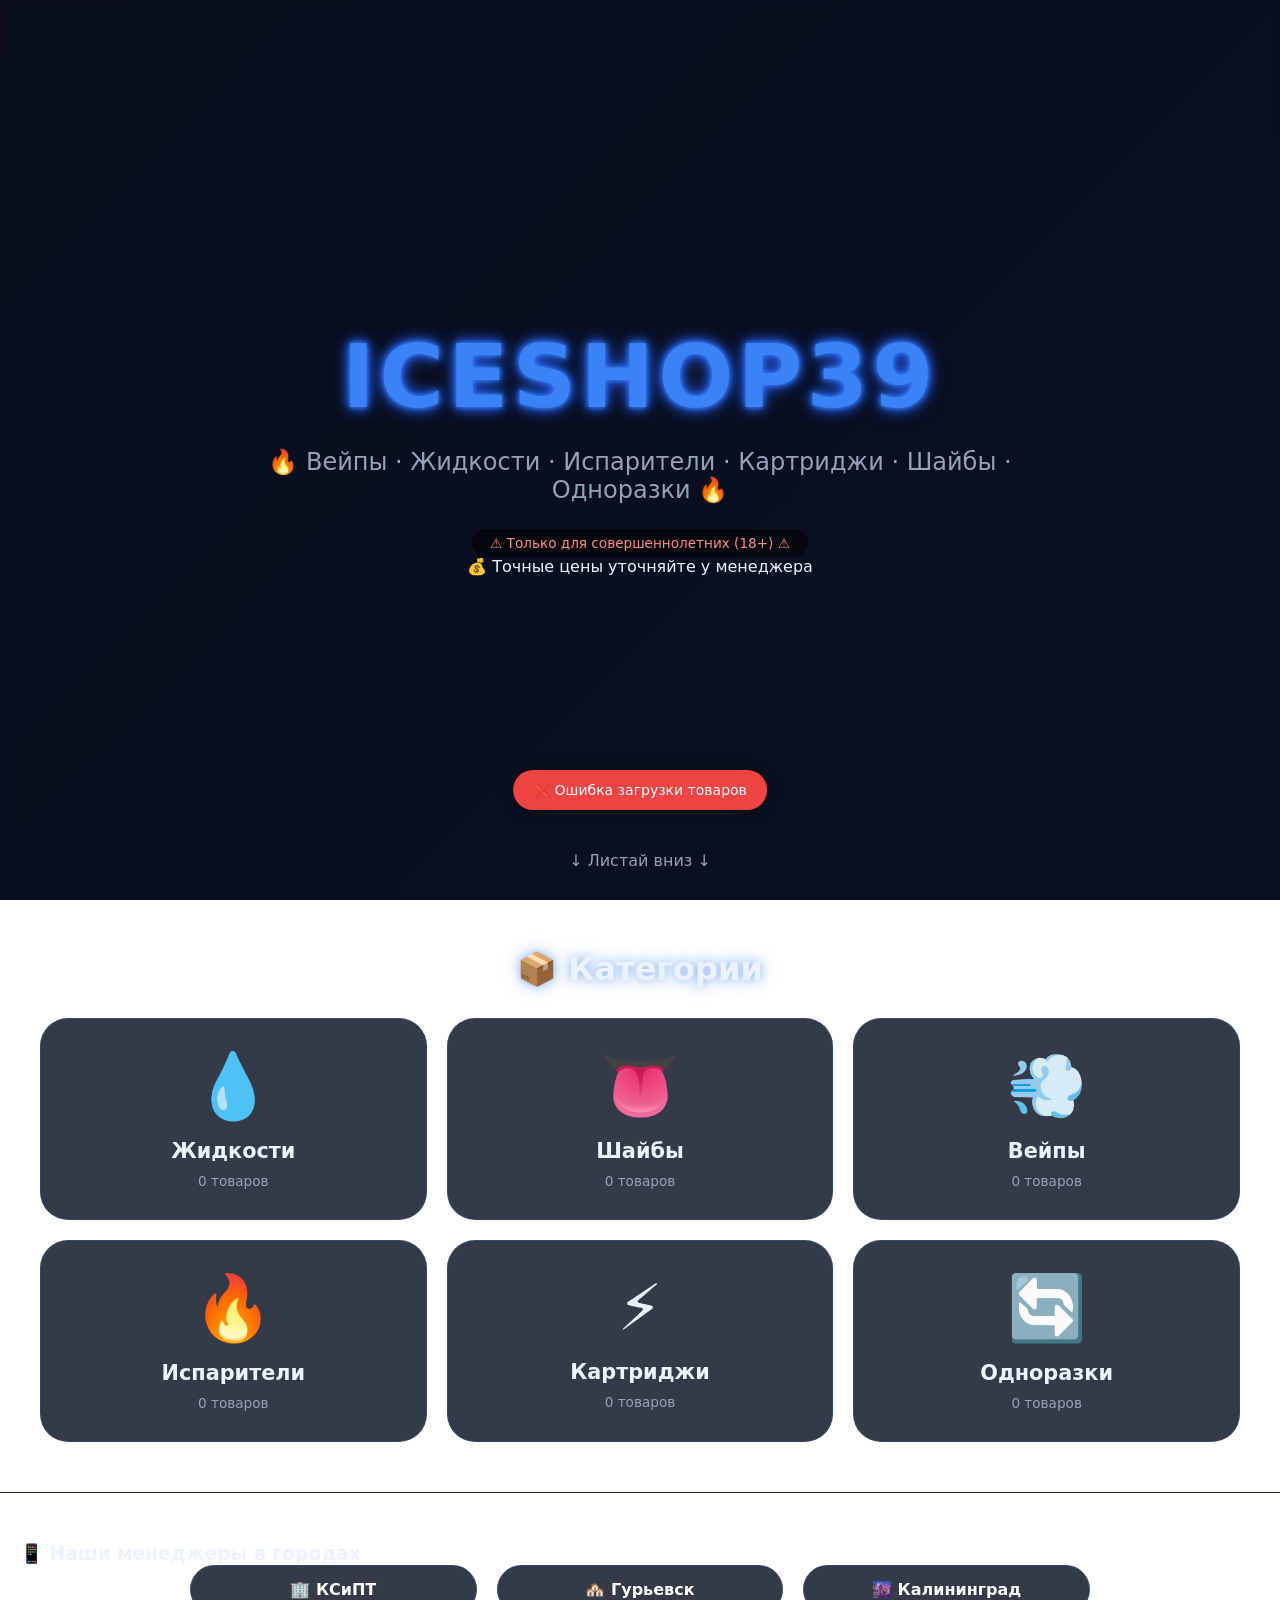
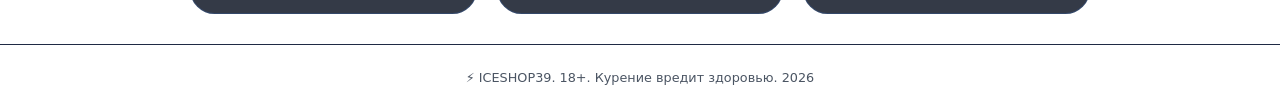
==== commit 5650cdd8: "Update index.html" ====
--- a/index.html
+++ b/index.html
@@ -38,6 +38,7 @@
             <div class="hero-title">ICESHOP39</div>
             <div class="hero-desc">🔥 Вейпы · Жидкости · Испарители · Картриджи · Шайбы · Одноразки 🔥</div>
             <div class="age-warning">⚠️ Только для совершеннолетних (18+) ⚠️</div>
+            <div class="price-warning animated-delayed">💰 Точные цены уточняйте у менеджера</div>
         </div>
         <div class="scroll-hint" id="scrollHint">↓ Листай вниз ↓</div>
     </div>
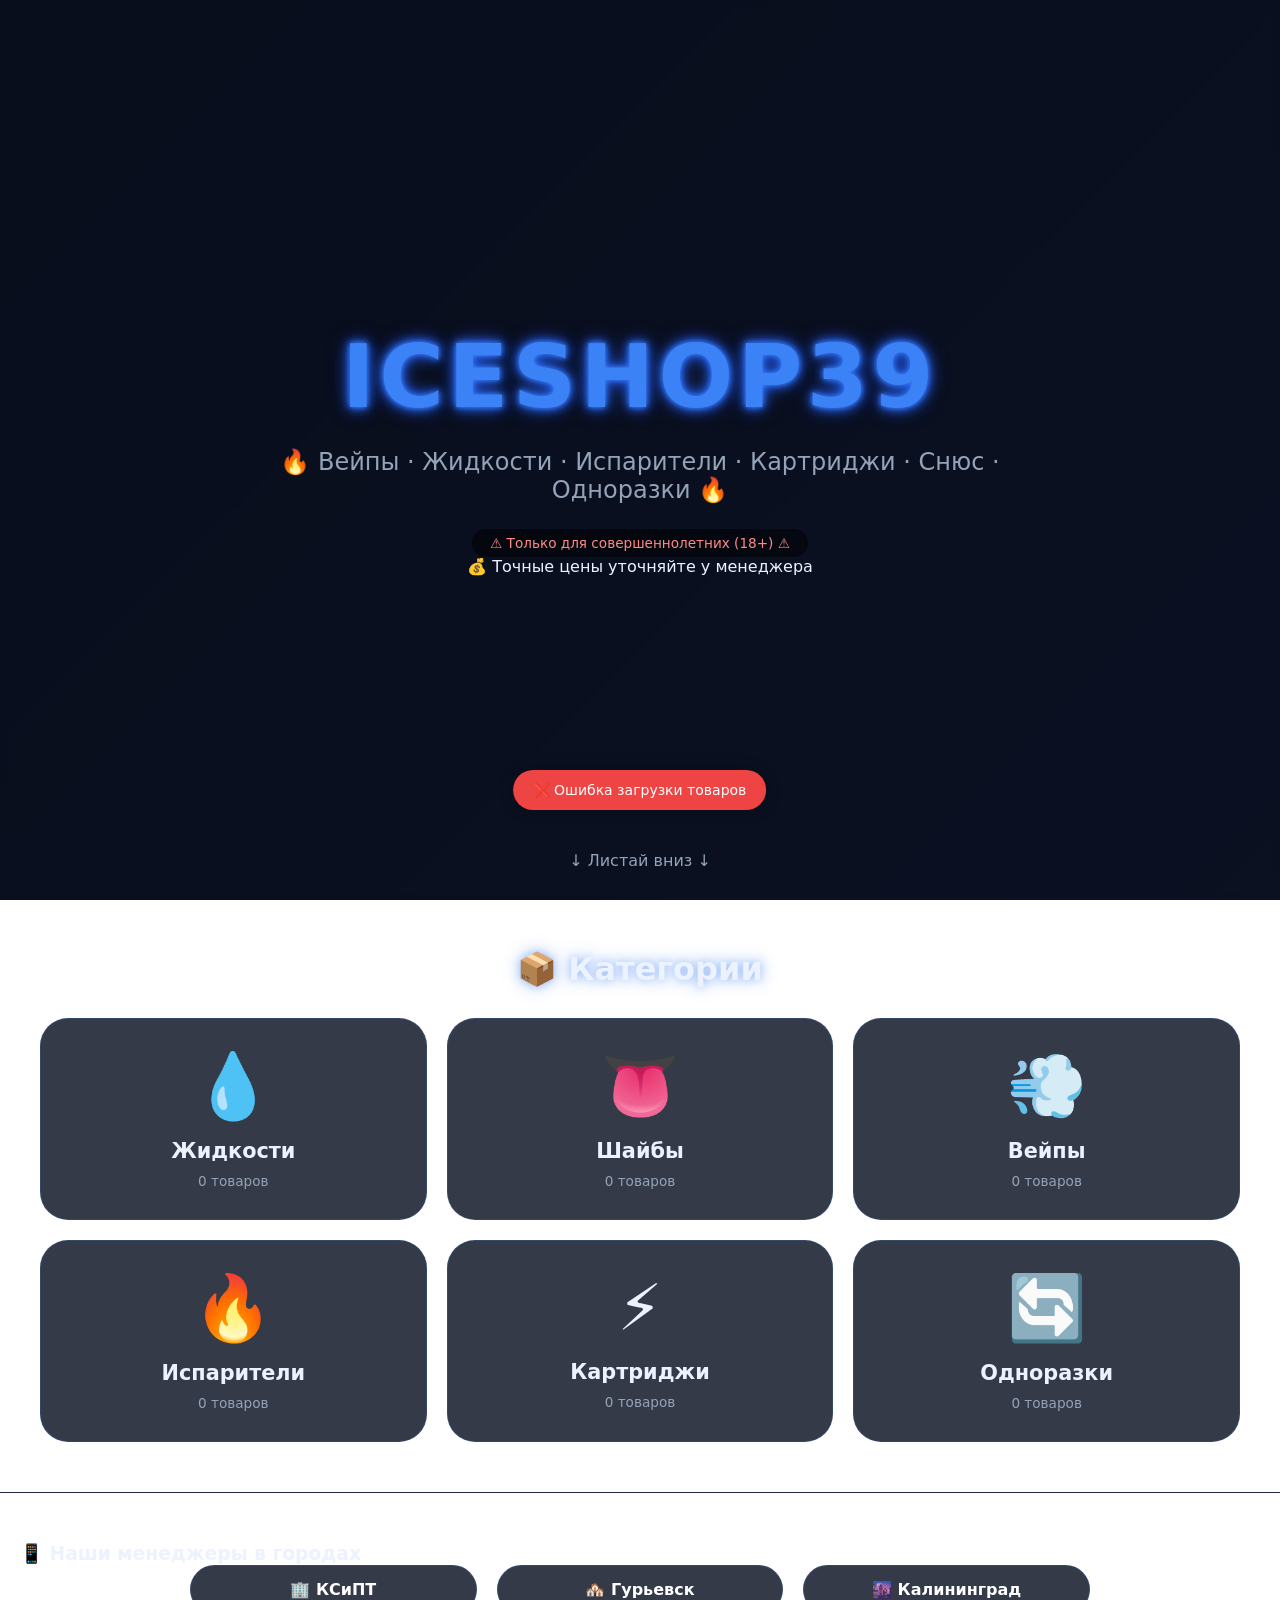
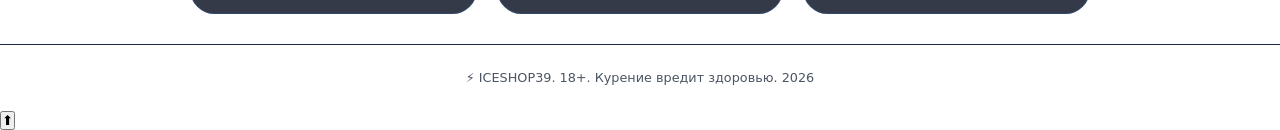
==== commit 505c4fc6: "Update index.html" ====
--- a/index.html
+++ b/index.html
@@ -34,12 +34,12 @@
 
 <div id="mainPage">
     <div class="hero-section" id="heroSection">
-        <div class="hero-content">
+       <div class="hero-content">
             <div class="hero-title">ICESHOP39</div>
-            <div class="hero-desc">🔥 Вейпы · Жидкости · Испарители · Картриджи · Шайбы · Одноразки 🔥</div>
+            <div class="hero-desc">🔥 Вейпы · Жидкости · Испарители · Картриджи · Снюс · Одноразки 🔥</div>
             <div class="age-warning">⚠️ Только для совершеннолетних (18+) ⚠️</div>
-            <div class="price-warning animated-delayed">💰 Точные цены уточняйте у менеджера</div>
-        </div>
+            <div class="price-info">💰 Точные цены уточняйте у менеджера</div>
+       </div>
         <div class="scroll-hint" id="scrollHint">↓ Листай вниз ↓</div>
     </div>
     
--- a/css/style.css
+++ b/css/style.css
@@ -753,26 +753,6 @@
 @keyframes spin {
     to { transform: rotate(360deg); }
 }
-
-/* ========== КНОПКА НАВЕРХ ========== */
-.go-top {
-    position: fixed;
-    bottom: 90px;
-    left: 20px;
-    background: #3B82F6;
-    width: 45px;
-    height: 45px;
-    border-radius: 50%;
-    border: none;
-    color: white;
-    font-size: 20px;
-    cursor: pointer;
-    display: none;
-    z-index: 1000;
-    box-shadow: 0 0 10px rgba(59,130,246,0.5);
-    transition: all 0.3s;
-}
-
 .go-top:hover {
     transform: scale(1.1);
     background: #2563EB;
@@ -876,3 +856,49 @@
         -webkit-line-clamp: 2;
     }
 }
+
+/* ========== НАДПИСЬ 18+ ========== */
+.age-warning {
+    margin-top: 25px;
+    font-size: 0.85rem;
+    color: #ff8888;
+    background: rgba(0, 0, 0, 0.5);
+    display: inline-block;
+    padding: 6px 18px;
+    border-radius: 60px;
+    backdrop-filter: blur(4px);
+    transform: translateY(30px);
+    opacity: 0;
+    animation: slideUpFadeAge 0.8s ease 0.8s forwards;
+}
+
+@keyframes slideUpFadeAge {
+    to {
+        transform: translateY(0);
+        opacity: 1;
+    }
+}
+
+/* ========== НАДПИСЬ "ЦЕНЫ У МЕНЕДЖЕРА" (аналогично age-warning) ========== */
+.price-warning {
+    margin-top: 12px;
+    font-size: 0.8rem;
+    color: #FACC15;
+    background: rgba(0, 0, 0, 0.5);
+    display: inline-block;
+    padding: 5px 16px;
+    border-radius: 60px;
+    backdrop-filter: blur(4px);
+    transform: translateY(20px);
+    opacity: 0;
+    animation: slideUpFadePrice 0.8s ease 1.1s forwards;
+    border: 1px solid rgba(250, 204, 21, 0.3);
+    pointer-events: none; /* Ключевое свойство — запрещает любые взаимодействия с элементом */
+}
+
+@keyframes slideUpFadePrice {
+    to {
+        transform: translateY(0);
+        opacity: 1;
+    }
+}
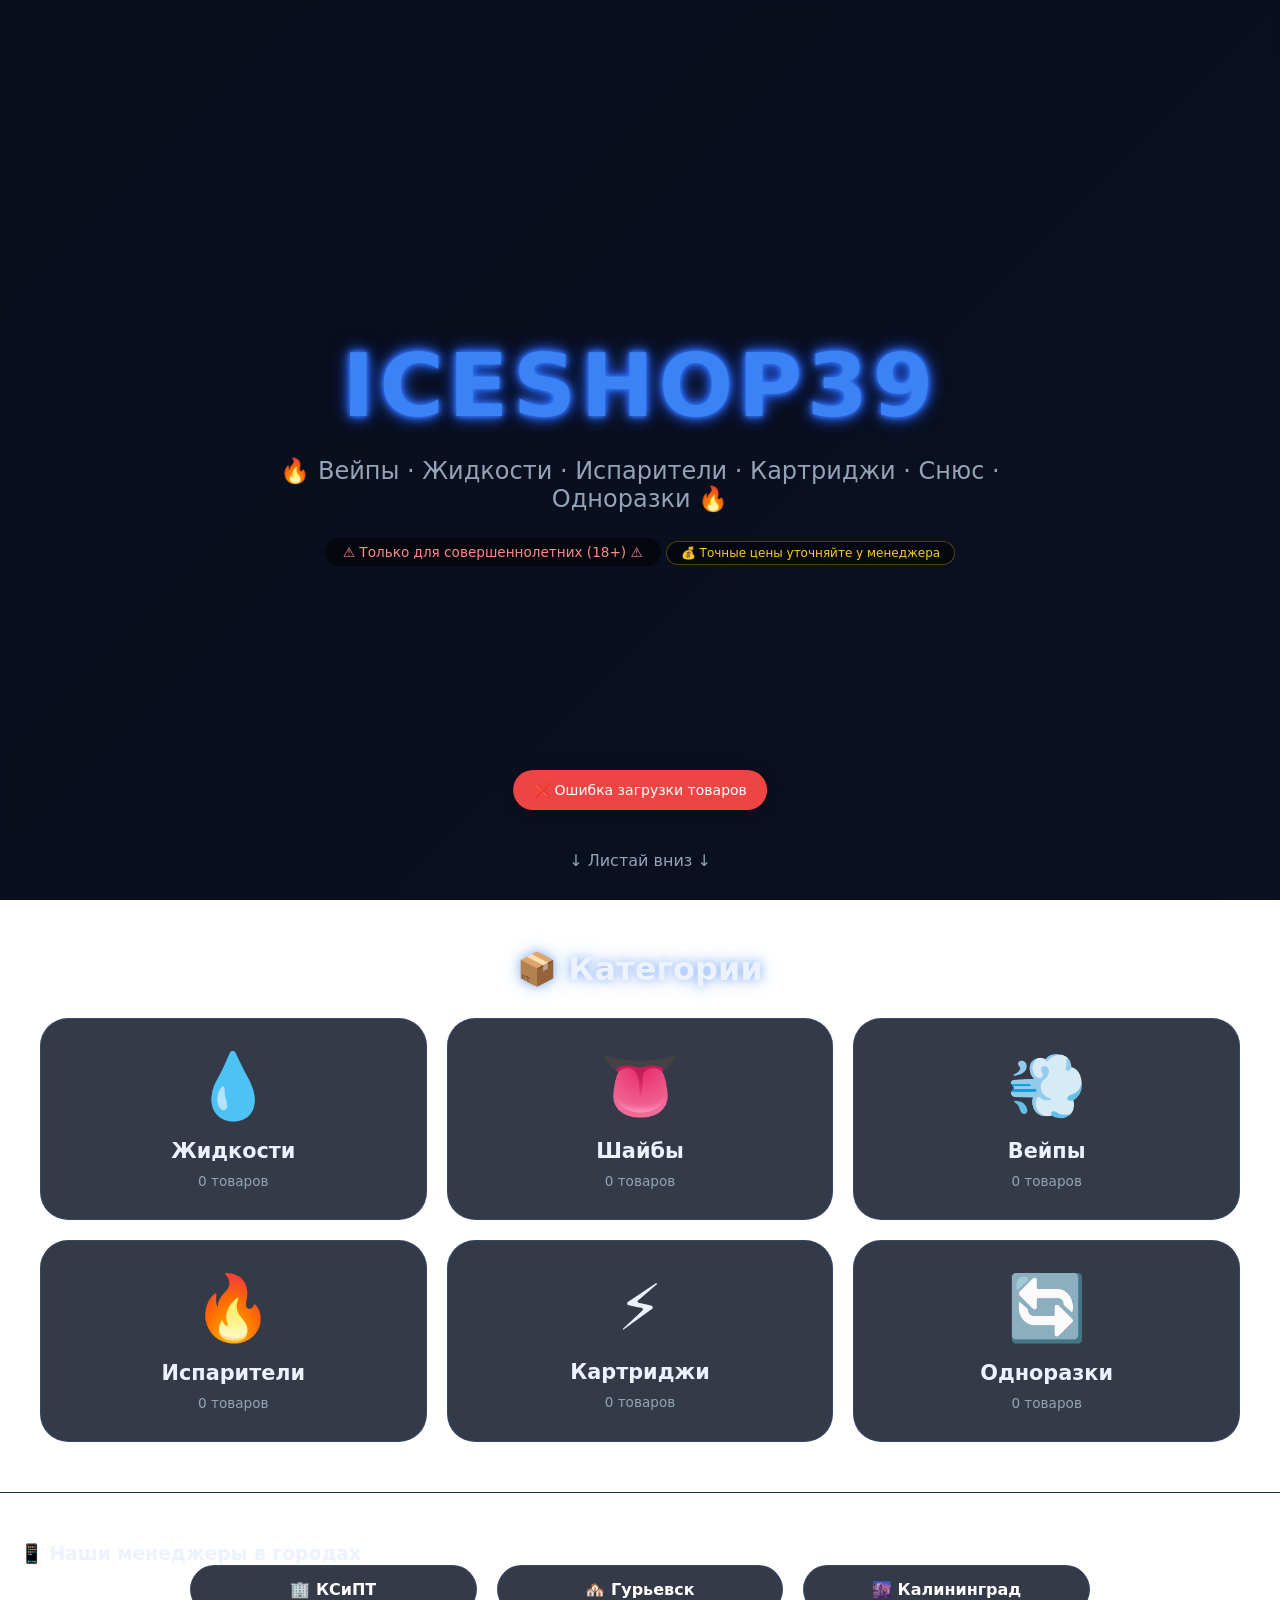
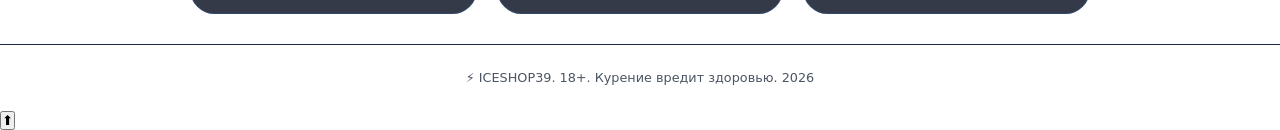
==== commit 73440a13: "Update index.html" ====
--- a/index.html
+++ b/index.html
@@ -90,5 +90,18 @@
 <button id="goTopBtn" class="go-top">⬆️</button>
 
 <script src="js/script.js"></script>
+<script>
+    // Принудительно запускаем анимацию для надписи о ценах
+    document.addEventListener('DOMContentLoaded', function() {
+        const priceInfo = document.querySelector('.price-info');
+        if (priceInfo) {
+            // Убираем класс, если он мешает
+            priceInfo.style.animation = 'none';
+            setTimeout(() => {
+                priceInfo.style.animation = 'slideUpFadePrice 0.8s ease 1.2s forwards';
+            }, 10);
+        }
+    });
+</script>
 </body>
 </html>
--- a/css/style.css
+++ b/css/style.css
@@ -879,26 +879,33 @@
     }
 }
 
-/* ========== НАДПИСЬ "ЦЕНЫ У МЕНЕДЖЕРА" (аналогично age-warning) ========== */
-.price-warning {
-    margin-top: 12px;
-    font-size: 0.8rem;
+/* ========== НАДПИСЬ "ЦЕНЫ У МЕНЕДЖЕРА" ========== */
+.price-info {
+    margin-top: 15px;
+    font-size: 0.75rem;
     color: #FACC15;
     background: rgba(0, 0, 0, 0.5);
     display: inline-block;
-    padding: 5px 16px;
+    padding: 4px 14px;
     border-radius: 60px;
     backdrop-filter: blur(4px);
-    transform: translateY(20px);
+    border: 1px solid rgba(250, 204, 21, 0.3);
+    transform: translateY(30px);
     opacity: 0;
-    animation: slideUpFadePrice 0.8s ease 1.1s forwards;
-    border: 1px solid rgba(250, 204, 21, 0.3);
-    pointer-events: none; /* Ключевое свойство — запрещает любые взаимодействия с элементом */
+    visibility: hidden;
+    animation: slideUpFadePrice 0.8s ease 1.2s forwards;
+    pointer-events: none;
 }
 
 @keyframes slideUpFadePrice {
-    to {
+    0% {
+        transform: translateY(30px);
+        opacity: 0;
+        visibility: visible;
+    }
+    100% {
         transform: translateY(0);
         opacity: 1;
-    }
-}
+        visibility: visible;
+    }
+}
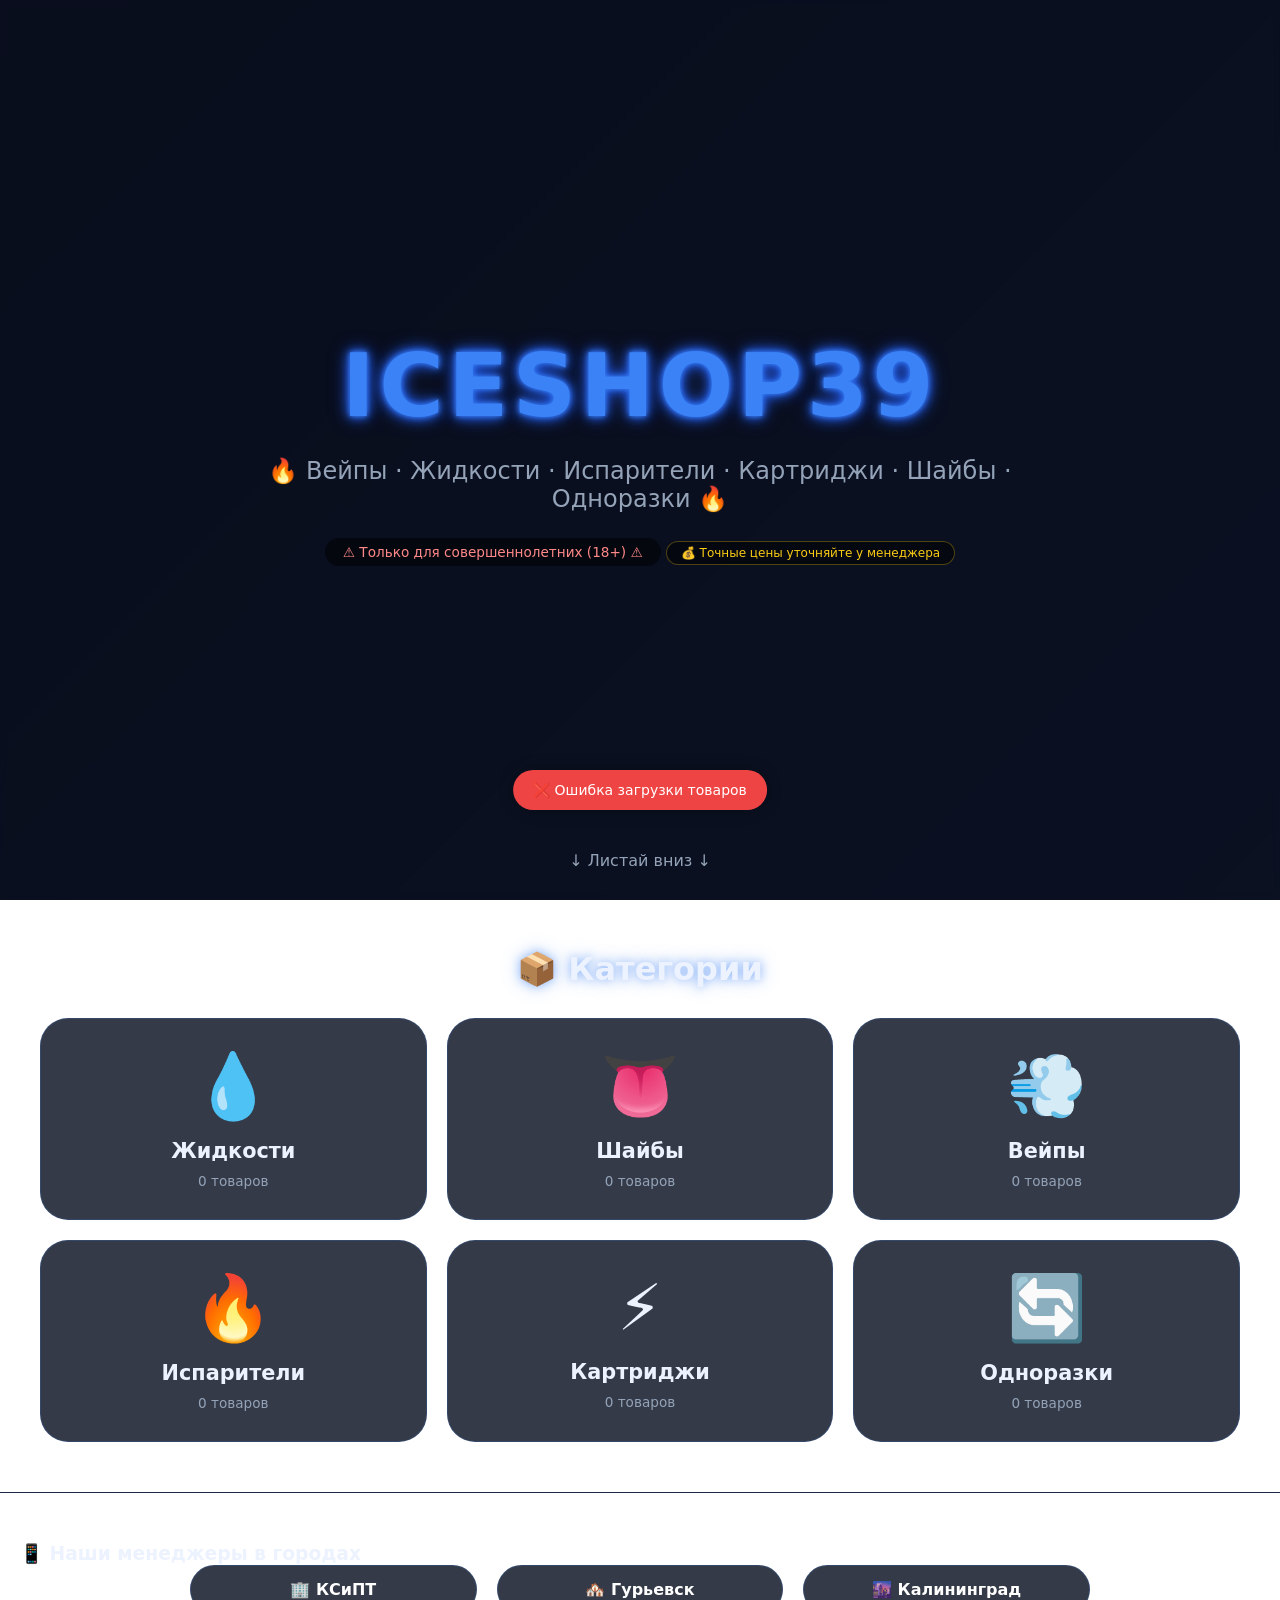
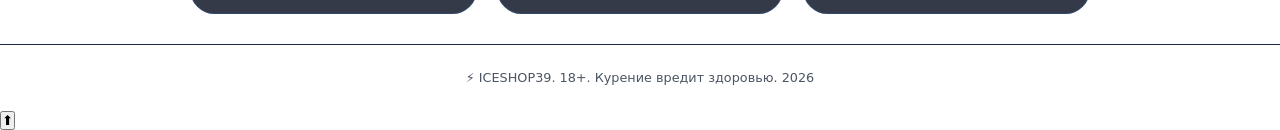
==== commit 99a58220: "Update index.html" ====
--- a/index.html
+++ b/index.html
@@ -36,7 +36,7 @@
     <div class="hero-section" id="heroSection">
        <div class="hero-content">
             <div class="hero-title">ICESHOP39</div>
-            <div class="hero-desc">🔥 Вейпы · Жидкости · Испарители · Картриджи · Снюс · Одноразки 🔥</div>
+            <div class="hero-desc">🔥 Вейпы · Жидкости · Испарители · Картриджи · Шайбы · Одноразки 🔥</div>
             <div class="age-warning">⚠️ Только для совершеннолетних (18+) ⚠️</div>
             <div class="price-info">💰 Точные цены уточняйте у менеджера</div>
        </div>
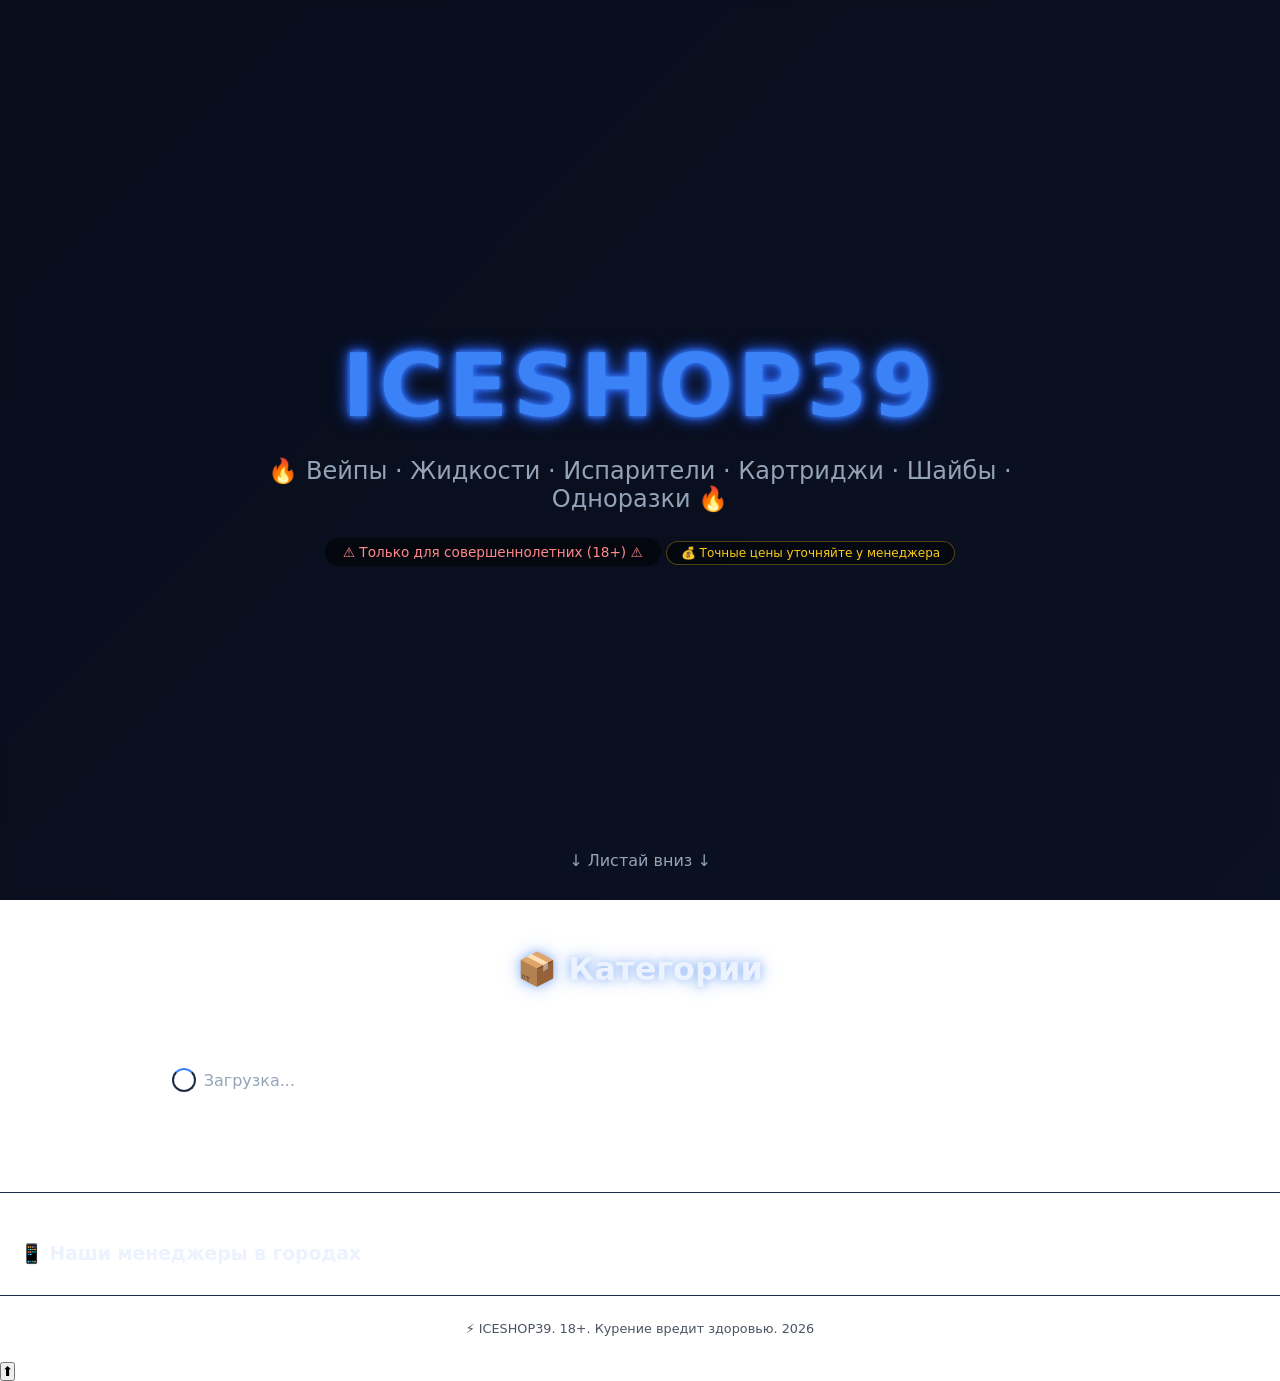
==== commit fa16891b: "Update index.html" ====
--- a/index.html
+++ b/index.html
@@ -18,6 +18,14 @@
     <meta property="og:url" content="https://loysitdefldondon.github.io/iceshop39/">
     <meta property="og:type" content="website">
     <meta property="og:locale" content="ru_RU">
+
+    <!-- Предзагрузка фонов категорий -->
+    <link rel="preload" as="image" href="https://i.ibb.co/ZRJWzFgY/i.webp">
+    <link rel="preload" as="image" href="https://i.ibb.co/xKG5BxjK/2026-04-04-124034203.png">
+    <link rel="preload" as="image" href="https://i.ibb.co/k284RcWN/2026-04-04-123830912.png">
+    <link rel="preload" as="image" href="https://i.ibb.co/3Xgr0v8/2026-04-04-124326975.png">
+    <link rel="preload" as="image" href="https://i.ibb.co/W4hXLFkr/2026-04-04-124758580.png">
+    <link rel="preload" as="image" href="https://i.ibb.co/GQ5TZHPL/2026-04-06-231718788.png">
     
     <link rel="canonical" href="https://loysitdefldondon.github.io/iceshop39/">
     <link rel="stylesheet" href="css/style.css">
@@ -43,7 +51,6 @@
         <div class="scroll-hint" id="scrollHint">↓ Листай вниз ↓</div>
     </div>
     
-    <!-- Блок популярных товаров (чаще всего смотрят) -->
     <div id="popularSection" class="popular-section" style="display: none;">
         <h2 class="section-title">🔥 Чаще всего смотрят</h2>
         <div id="popularContainer" class="popular-grid"></div>
@@ -67,13 +74,12 @@
     <div id="flavorsContainer"></div>
 </div>
 
-<!-- Блок избранного -->
 <div id="favoritesSection" class="favorites-section" style="display: none;">
     <h2 class="section-title">❤️ Избранное</h2>
     <div id="favoritesContainer" class="favorites-grid"></div>
     <button id="clearFavoritesBtn" class="clear-favorites-btn">🗑️ Очистить избранное</button>
 </div>
-<!-- Блок истории просмотров -->
+
 <div id="historySection" class="history-section" style="display: none;">
     <h2 class="section-title">📜 Вы недавно смотрели</h2>
     <div id="historyContainer" class="history-grid"></div>
@@ -91,11 +97,9 @@
 
 <script src="js/script.js"></script>
 <script>
-    // Принудительно запускаем анимацию для надписи о ценах
     document.addEventListener('DOMContentLoaded', function() {
         const priceInfo = document.querySelector('.price-info');
         if (priceInfo) {
-            // Убираем класс, если он мешает
             priceInfo.style.animation = 'none';
             setTimeout(() => {
                 priceInfo.style.animation = 'slideUpFadePrice 0.8s ease 1.2s forwards';
--- a/css/style.css
+++ b/css/style.css
@@ -277,8 +277,8 @@
 .category-card[data-category="Испарители"]::before { background-image: url('https://i.ibb.co/xKG5BxjK/2026-04-04-124034203.png'); }
 .category-card[data-category="Картриджи"]::before { background-image: url('https://i.ibb.co/k284RcWN/2026-04-04-123830912.png'); }
 .category-card[data-category="Вейпы"]::before { background-image: url('https://i.ibb.co/3Xgr0v8/2026-04-04-124326975.png'); }
-.category-card[data-category="Снюс"]::before { background-image: url('https://i.ibb.co/kgQk6Rp7/2026-04-04-124535497.png'); }
 .category-card[data-category="Одноразки"]::before { background-image: url('https://i.ibb.co/W4hXLFkr/2026-04-04-124758580.png'); }
+.category-card[data-category="Шайбы"]::before { background-image: url('https://i.ibb.co/GQ5TZHPL/2026-04-06-231718788.png'); }
 
 .category-card > * { position: relative; z-index: 2; }
 
